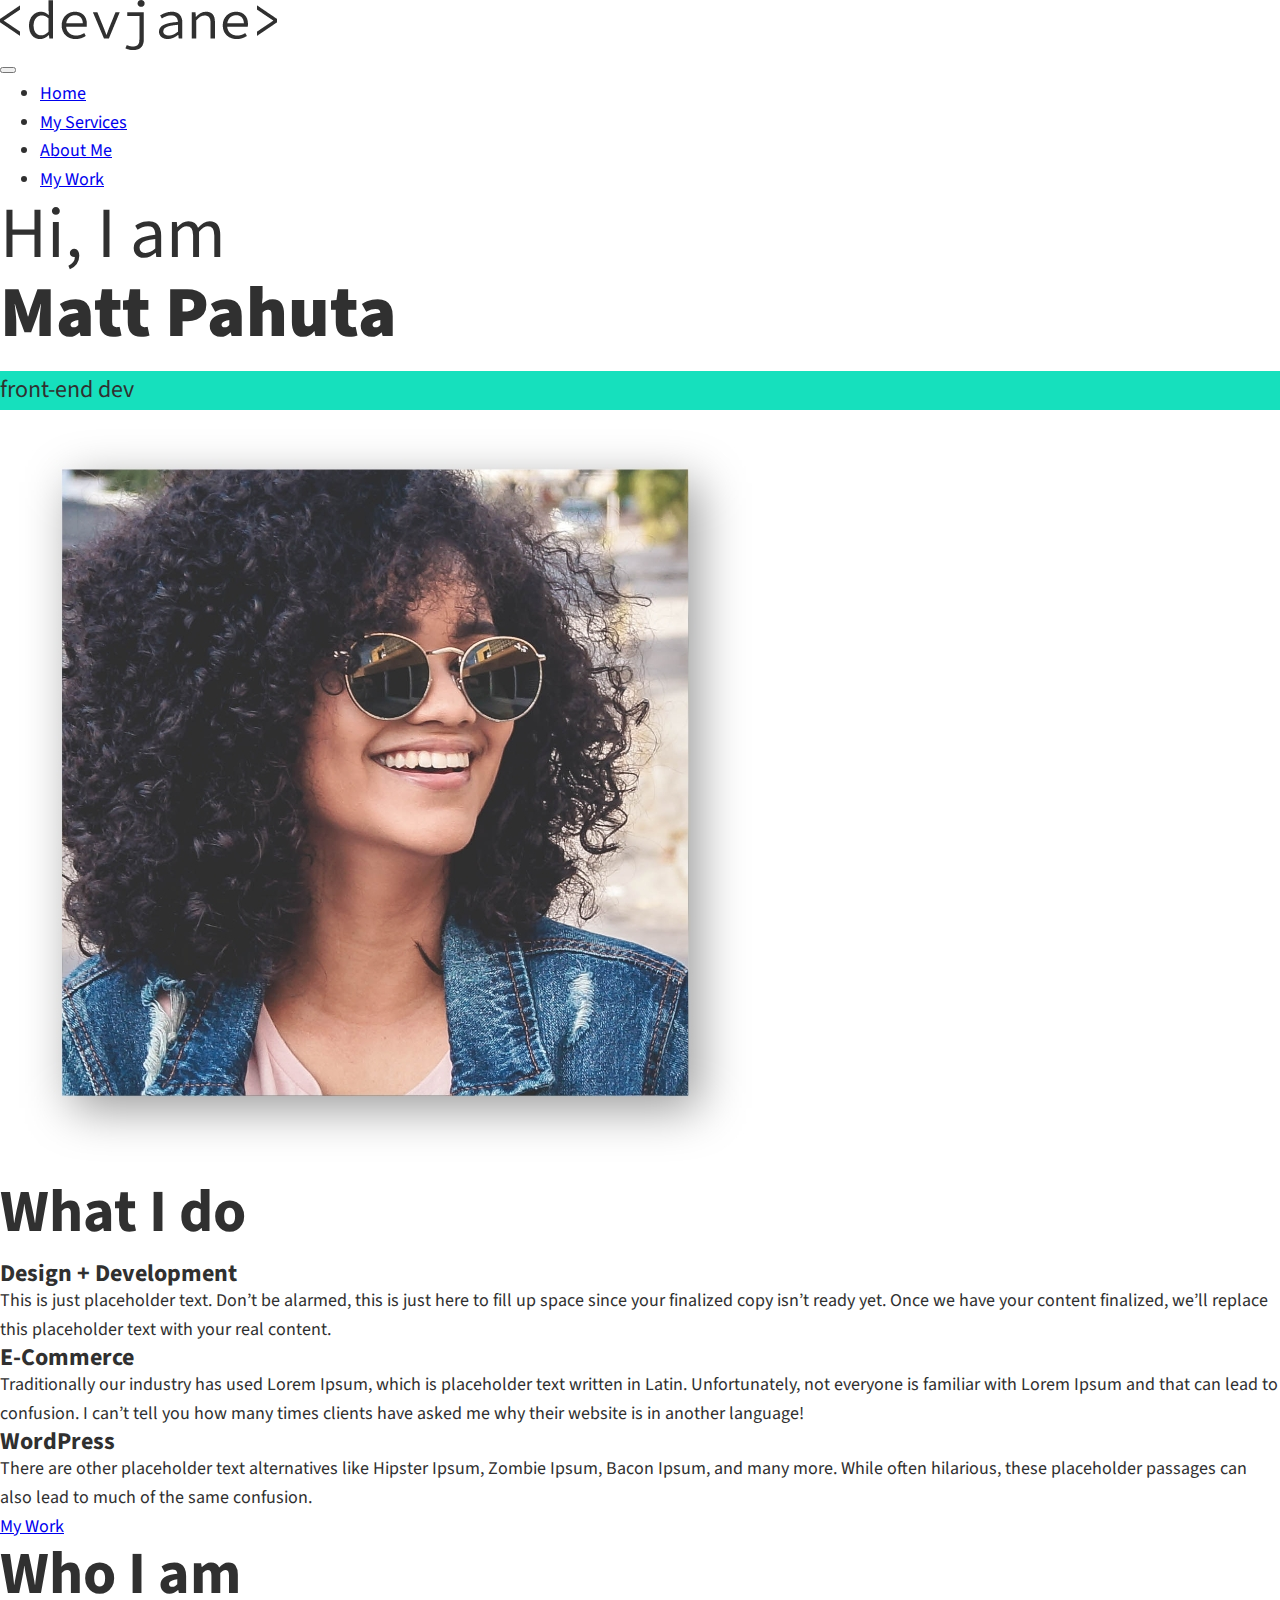
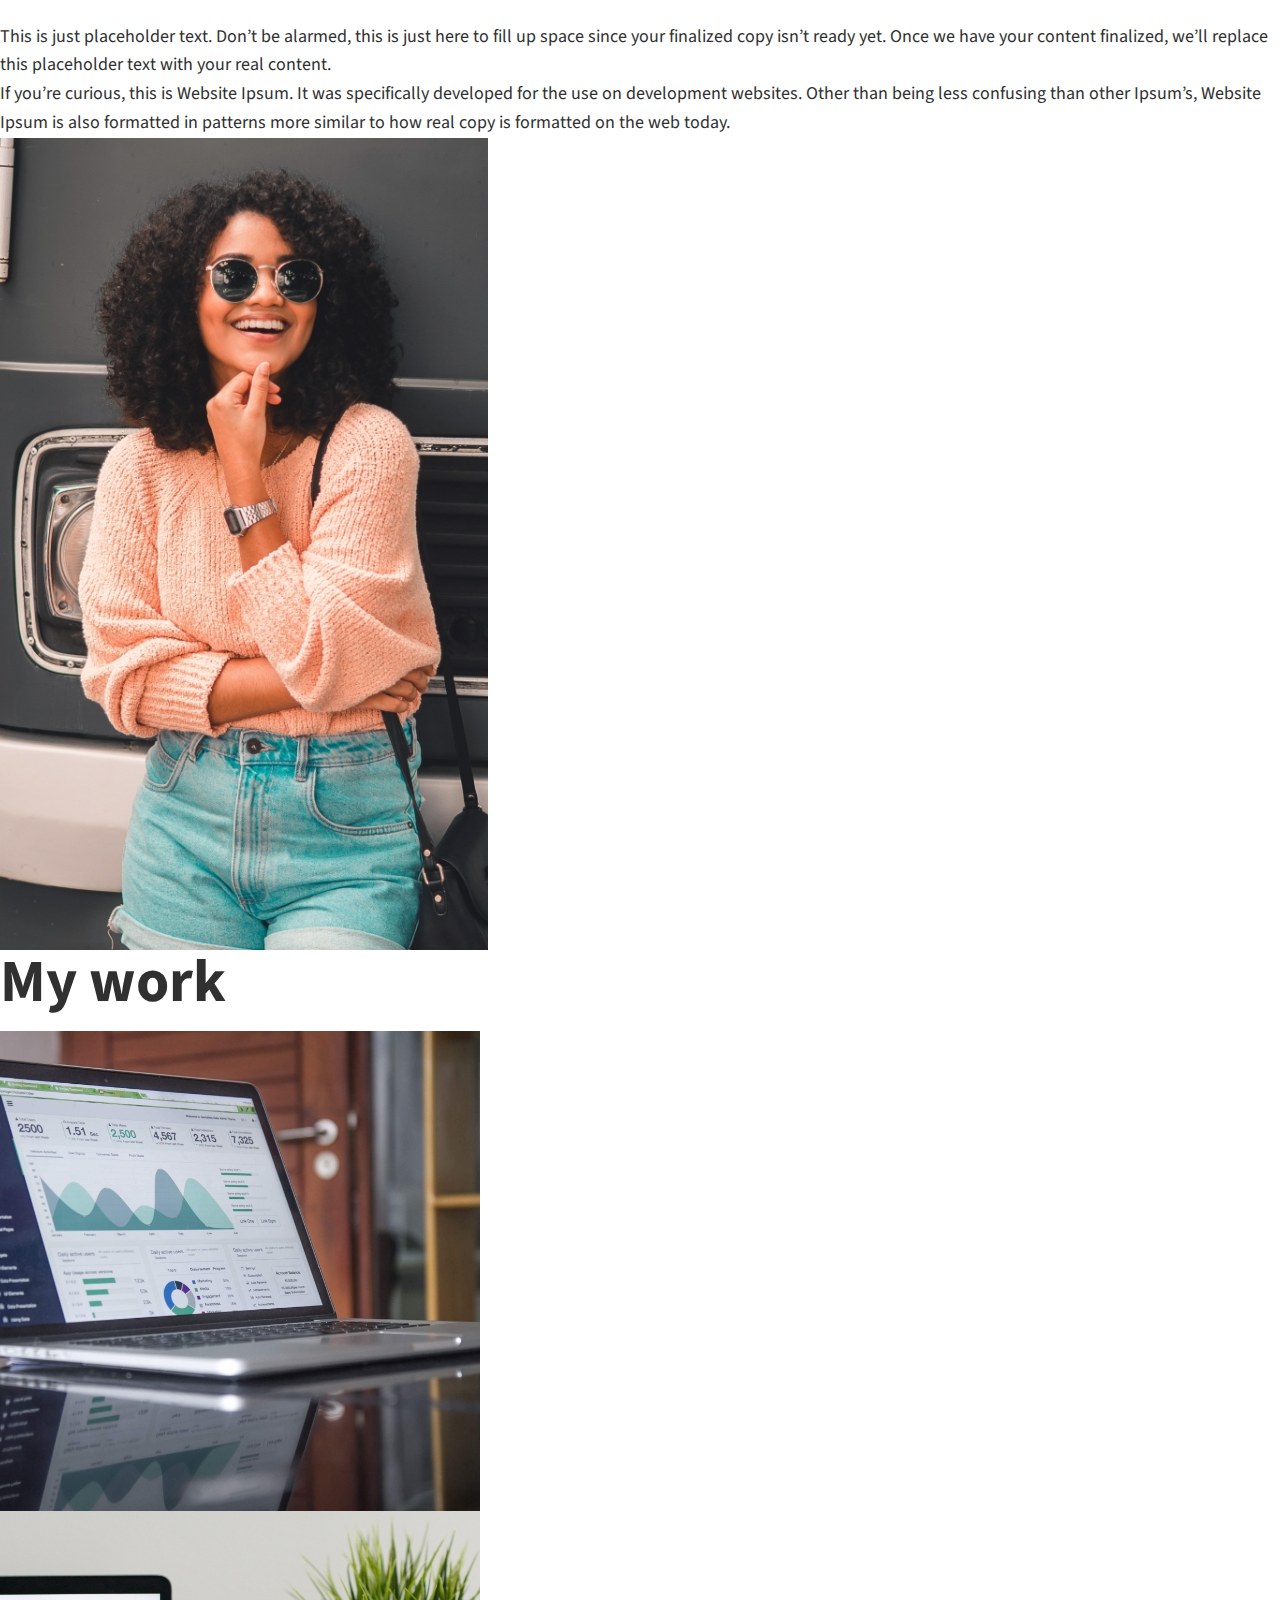
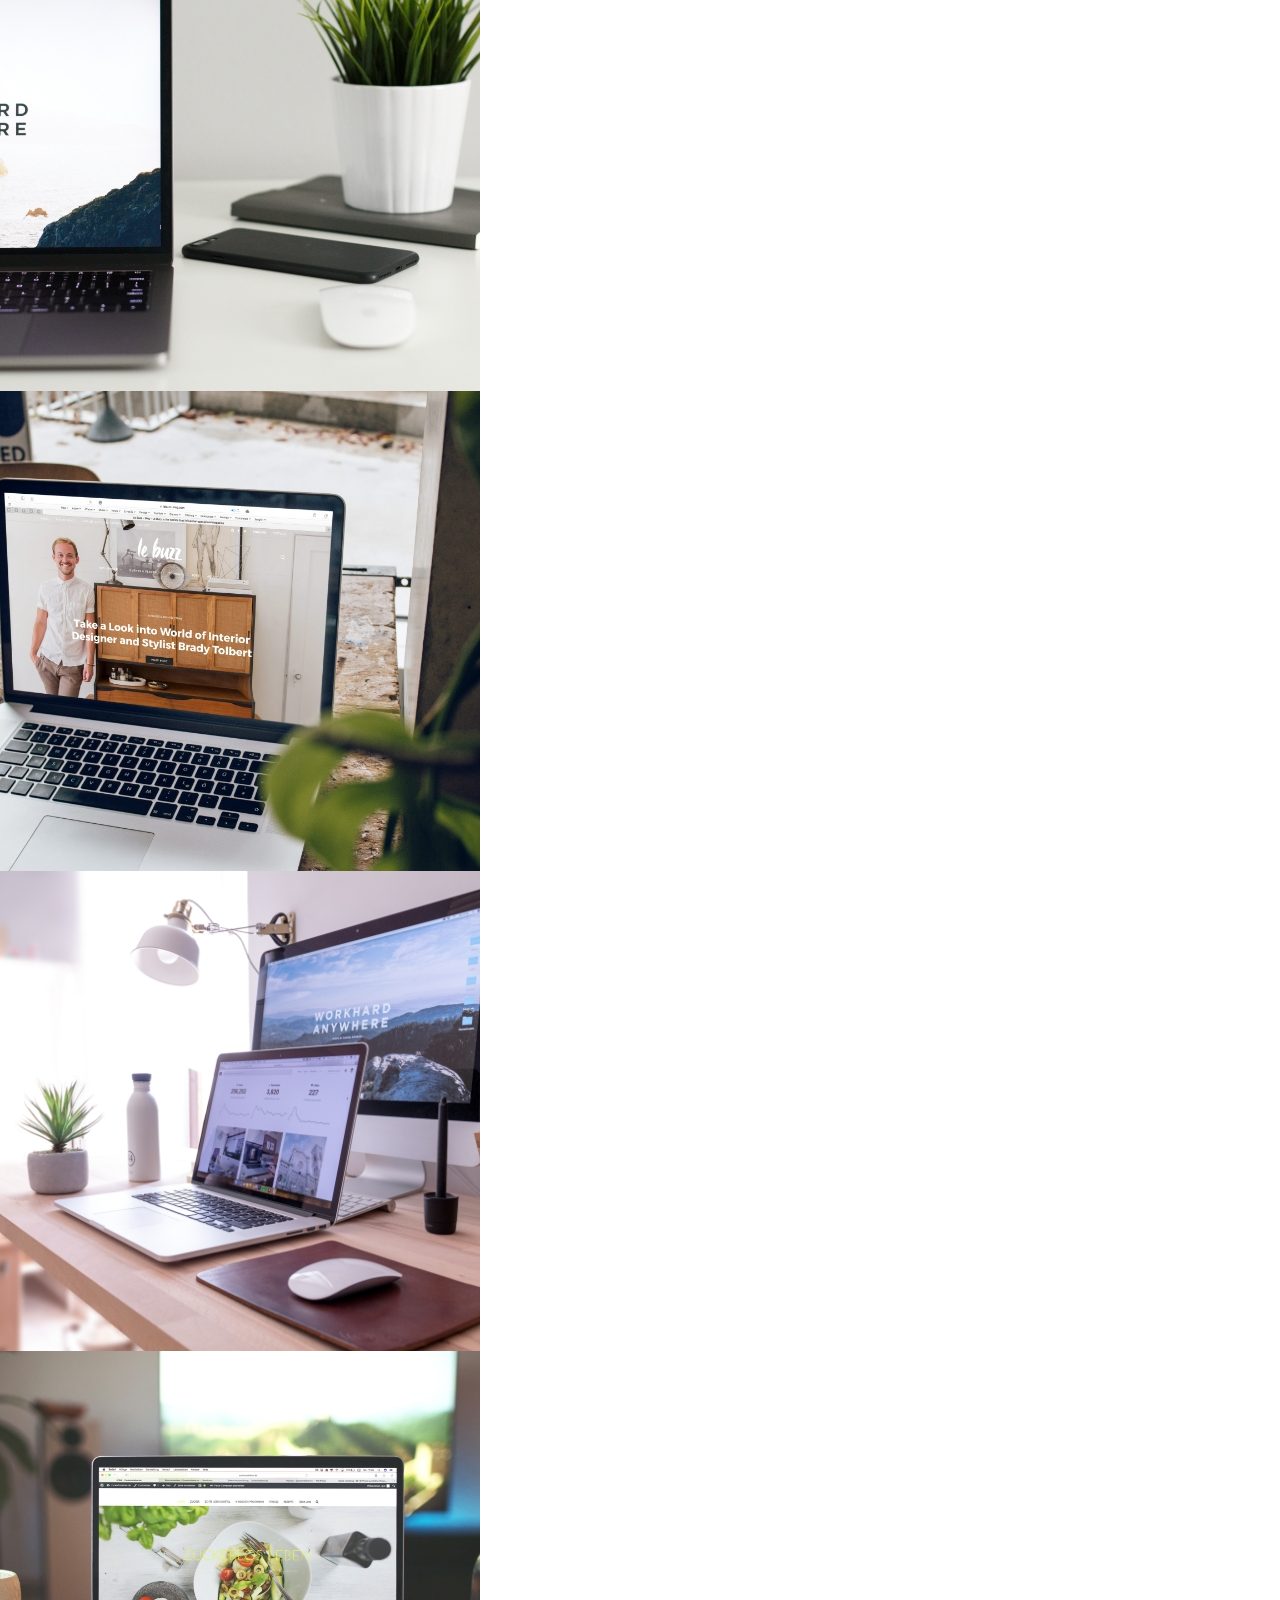
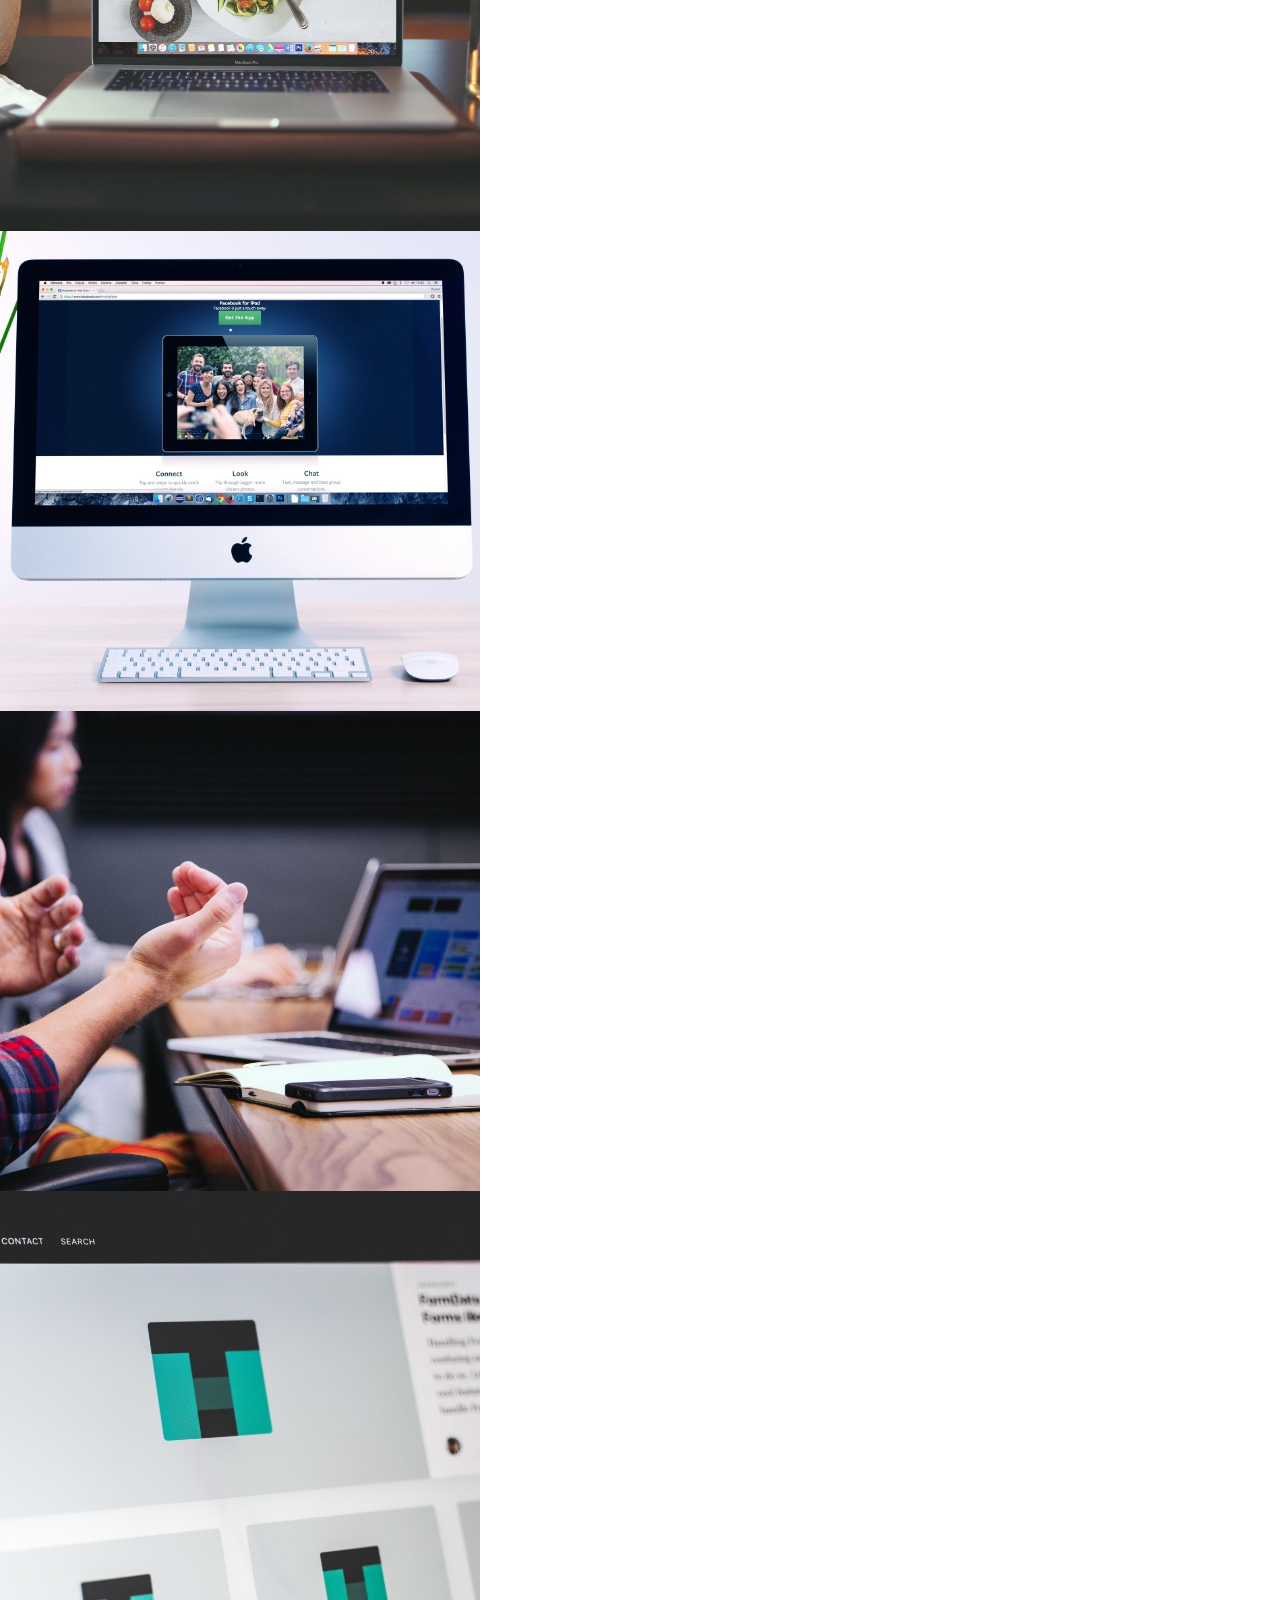
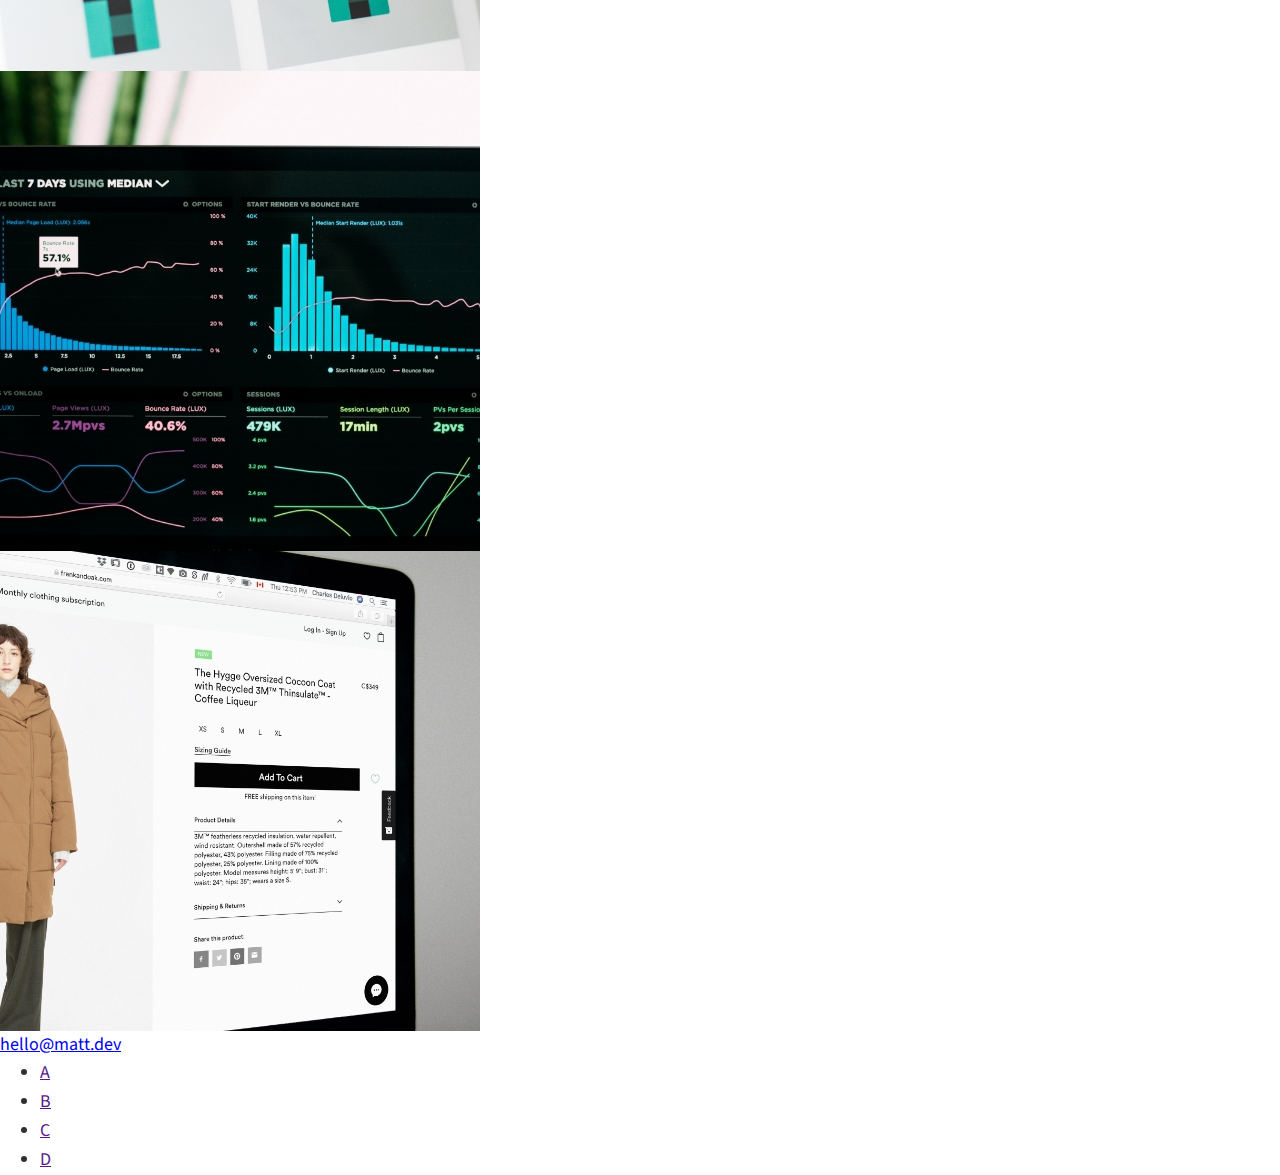
==== index.html @ 2aeb9b60 "Add initial custom props, general styles" ====
<!DOCTYPE html>
<html lang="en">
<head>
  <meta charset="UTF-8">
  <meta http-equiv="X-UA-Compatible" content="IE=edge">
  <meta name="viewport" content="width=device-width, initial-scale=1.0">
  <title>Document</title>
  <link rel="stylesheet" href="https://cdnjs.cloudflare.com/ajax/libs/font-awesome/6.0.0/css/all.min.css" integrity="sha512-9usAa10IRO0HhonpyAIVpjrylPvoDwiPUiKdWk5t3PyolY1cOd4DSE0Ga+ri4AuTroPR5aQvXU9xC6qOPnzFeg==" crossorigin="anonymous" referrerpolicy="no-referrer" />
  <link rel="preconnect" href="https://fonts.googleapis.com">
  <link rel="preconnect" href="https://fonts.gstatic.com" crossorigin>
  <link href="https://fonts.googleapis.com/css2?family=Source+Code+Pro:wght@400;900&family=Source+Sans+Pro:wght@400;900&display=swap" rel="stylesheet">
  <link rel="stylesheet" href="css/style.css">
</head>
<body>
  <header>
    <div class="logo">
      <img src="img/devjane.png" alt="">
    </div>
    <button class="nav-toggle" aria-label="toggle navigation">
      <span class="hamburger"></span>
    </button>
    <nav class="nav">
      <ul class="nav__list">
        <li class="nav__item">
          <a href="#home" class="nav__link">Home</a>
        </li>
        <li class="nav__item">
          <a href="#services" class="nav__link">My Services</a>
        </li>
        <li class="nav__item">
          <a href="#about" class="nav__link">About Me</a>
        </li>
        <li class="nav__item">
          <a href="#work" class="nav__link">My Work</a>
        </li>
      </ul>
    </nav>
  </header>
  
  <!-- Intro Section -->
  <section class="intro" id="home">
    <h1 class="section__title section__title--intro">Hi, I am <strong>Matt Pahuta</strong></h1>
    <p class="section__subtitle section__subtitle--intro">front-end dev</p>
    <img src="img/dev-jane-01.jpg" alt="a picture of Jane Smith smiling">
  </section>

  <!-- Service Section -->
  <section class="my-services" id="services">
    <h2 class="section__title section__title--services">What I do</h2>
    <div class="services">
      <div class="service">
        <h3>Design + Development</h3>
        <p>This is just placeholder text. Don’t be alarmed, this is just here to fill up space since your finalized copy isn’t ready yet. Once we have your content finalized, we’ll replace this placeholder text with your real content.</p>
      </div>
      <div class="service">
        <h3>E-Commerce</h3>
        <p>Traditionally our industry has used Lorem Ipsum, which is placeholder text written in Latin. Unfortunately, not everyone is familiar with Lorem Ipsum and that can lead to confusion. I can’t tell you how many times clients have asked me why their website is in another language!</p>
      </div>
      <div class="service">
        <h3>WordPress</h3>
        <p>There are other placeholder text alternatives like Hipster Ipsum, Zombie Ipsum, Bacon Ipsum, and many more. While often hilarious, these placeholder passages can also lead to much of the same confusion.</p>
      </div>
    </div>
    <a href="#work" class="btn">My Work</a>
  </section>

  <!-- About Me -->
  <section class="about-me" id="about">
    <h2 class="section__title section__title--about">Who I am</h2>
    <p class="section__subtitle section__subtitle--about"></p>
    <div class="about-me__body">
      <p>This is just placeholder text. Don’t be alarmed, this is just here to fill up space since your finalized copy isn’t ready yet. Once we have your content finalized, we’ll replace this placeholder text with your real content.</p>
      <p>If you’re curious, this is Website Ipsum. It was specifically developed for the use on development websites. Other than being less confusing than other Ipsum’s, Website Ipsum is also formatted in patterns more similar to how real copy is formatted on the web today.</p>
    </div>
    <img src="img/dev-jane-02.jpg" alt="Jane leaning against a bus">
  </section>

  <!-- My Work -->
  <section class="my-work" id="work">
    <h2 class="section__title">My work</h2>
    <p class="section__subtitle"></p>

    <div class="portfolio">
      <a href="#" class="portfolio__item">
        <img src="img/portfolio-01.jpg" alt="" class="portfolio__img">
      </a>
      <a href="#" class="portfolio__item">
        <img src="img/portfolio-02.jpg" alt="" class="portfolio__img">
      </a>
      <a href="#" class="portfolio__item">
        <img src="img/portfolio-03.jpg" alt="" class="portfolio__img">
      </a>
      <a href="#" class="portfolio__item">
        <img src="img/portfolio-04.jpg" alt="" class="portfolio__img">
      </a>
      <a href="#" class="portfolio__item">
        <img src="img/portfolio-05.jpg" alt="" class="portfolio__img">
      </a>
      <a href="#" class="portfolio__item">
        <img src="img/portfolio-06.jpg" alt="" class="portfolio__img">
      </a>
      <a href="#" class="portfolio__item">
        <img src="img/portfolio-07.jpg" alt="" class="portfolio__img">
      </a>
      <a href="#" class="portfolio__item">
        <img src="img/portfolio-08.jpg" alt="" class="portfolio__img">
      </a>
      <a href="#" class="portfolio__item">
        <img src="img/portfolio-09.jpg" alt="" class="portfolio__img">
      </a>
      <a href="#" class="portfolio__item">
        <img src="img/portfolio-10.jpg" alt="" class="portfolio__img">
      </a>
    </div>
  </section>

  <!-- Footer -->
  <footer>
    <a href="mailto:hello@matt.dev" class="footer-link">hello@matt.dev</a>
    <ul class="social-list">
      <li class="social-list__item">
        <a href="" class="social-list__link">A</a>
      </li>
      <li class="social-list__item">
        <a href="" class="social-list__link">B</a>
      </li>
      <li class="social-list__item">
        <a href="" class="social-list__link">C</a>
      </li>
      <li class="social-list__item">
        <a href="" class="social-list__link">D</a>
      </li>
    </ul>
  </footer>

</body>
</html>
---- css/style.css ----
/* Reset */
*, *::before, *::after {
  box-sizing: border-box;
}
* {
  margin: 0;
}
html, body {
  height: 100%;
}
body {
  line-height: 1.5;
  -webkit-font-smoothing: antialiased;
}
img, picture, video, canvas, svg {
  display: block;
  max-width: 100%;
}
input, button, textarea, select {
  font: inherit;
}
p, h1, h2, h3, h4, h5, h6 {
  overflow-wrap: break-word;
}
#root, #__next {
  isolation: isolate;
}

/* Custom Properties */
/* 
font-family: 'Source Code Pro', monospace;
font-family: 'Source Sans Pro', sans-serif;
*/
:root {
  --ff-primary: 'Source Sans Pro', sans-serif;
  --ff-secondary: 'Source Sans Pro', monospace;
  --fw-reg: 400;
  --fw-bold: 900;
  --clr-light: #fff;
  --clr-dark: #303030;
  --clr-accent: #16e0bd;

  --fs-h1: 3rem;
  --fs-h2: 2.25rem;
  --fs-h3: 1.25rem;
  --fs-body: 1rem;

}

@media (min-width: 800px) {
  :root {
    --fs-h1: 4.5rem;
    --fs-h2: 3.75rem;
    --fs-h3: 1.5rem;
    --fs-body: 1.125rem;
  }
}

/* General Styles */
body {
  background: var(--clr-light);
  color: var(--clr-dark);
  margin: 0;
  font-family: var(--ff-primary);
  font-size: var(--fs-body);
  line-height: 1.6;
}

/* Typography */
h1,
h2,
h3 {
  line-height: 1.1;
  margin: 0;
}

h1 { font-size: var(--fs-h1) }
h2 { font-size: var(--fs-h2) }
h3 { font-size: var(--fs-h3) }

strong { font-weight: var(--fw-bold) }

.section__title {
  margin-bottom: .25em;
}

.section__title--intro {
  font-weight: var(--fw-reg);
}

.section__title--intro strong {
  display: block;
}

.section__subtitle {
  margin: 0;
  font-size: var(--fs-h3);
}

.section__subtitle--intro,
.section__subtitle--about {
  background: var(--clr-accent);
  font-family: var(--ff-secondary);
}
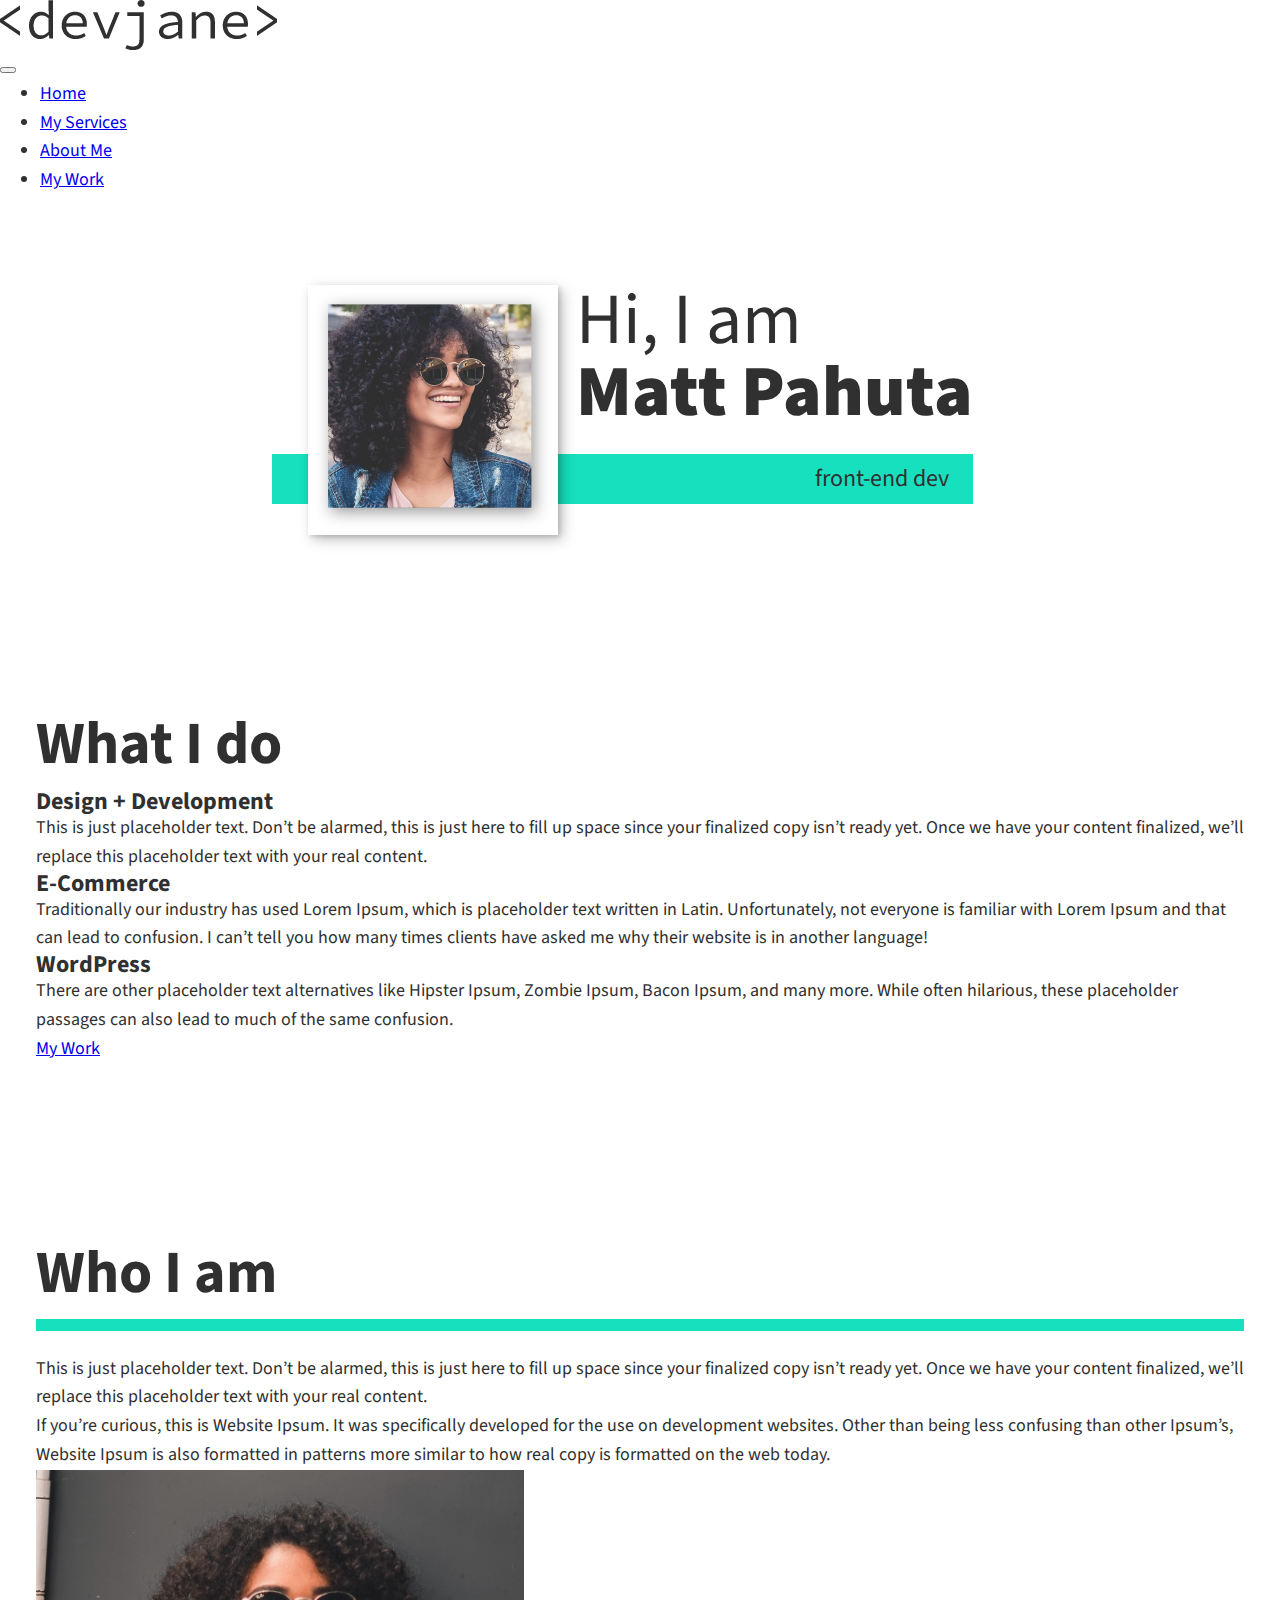
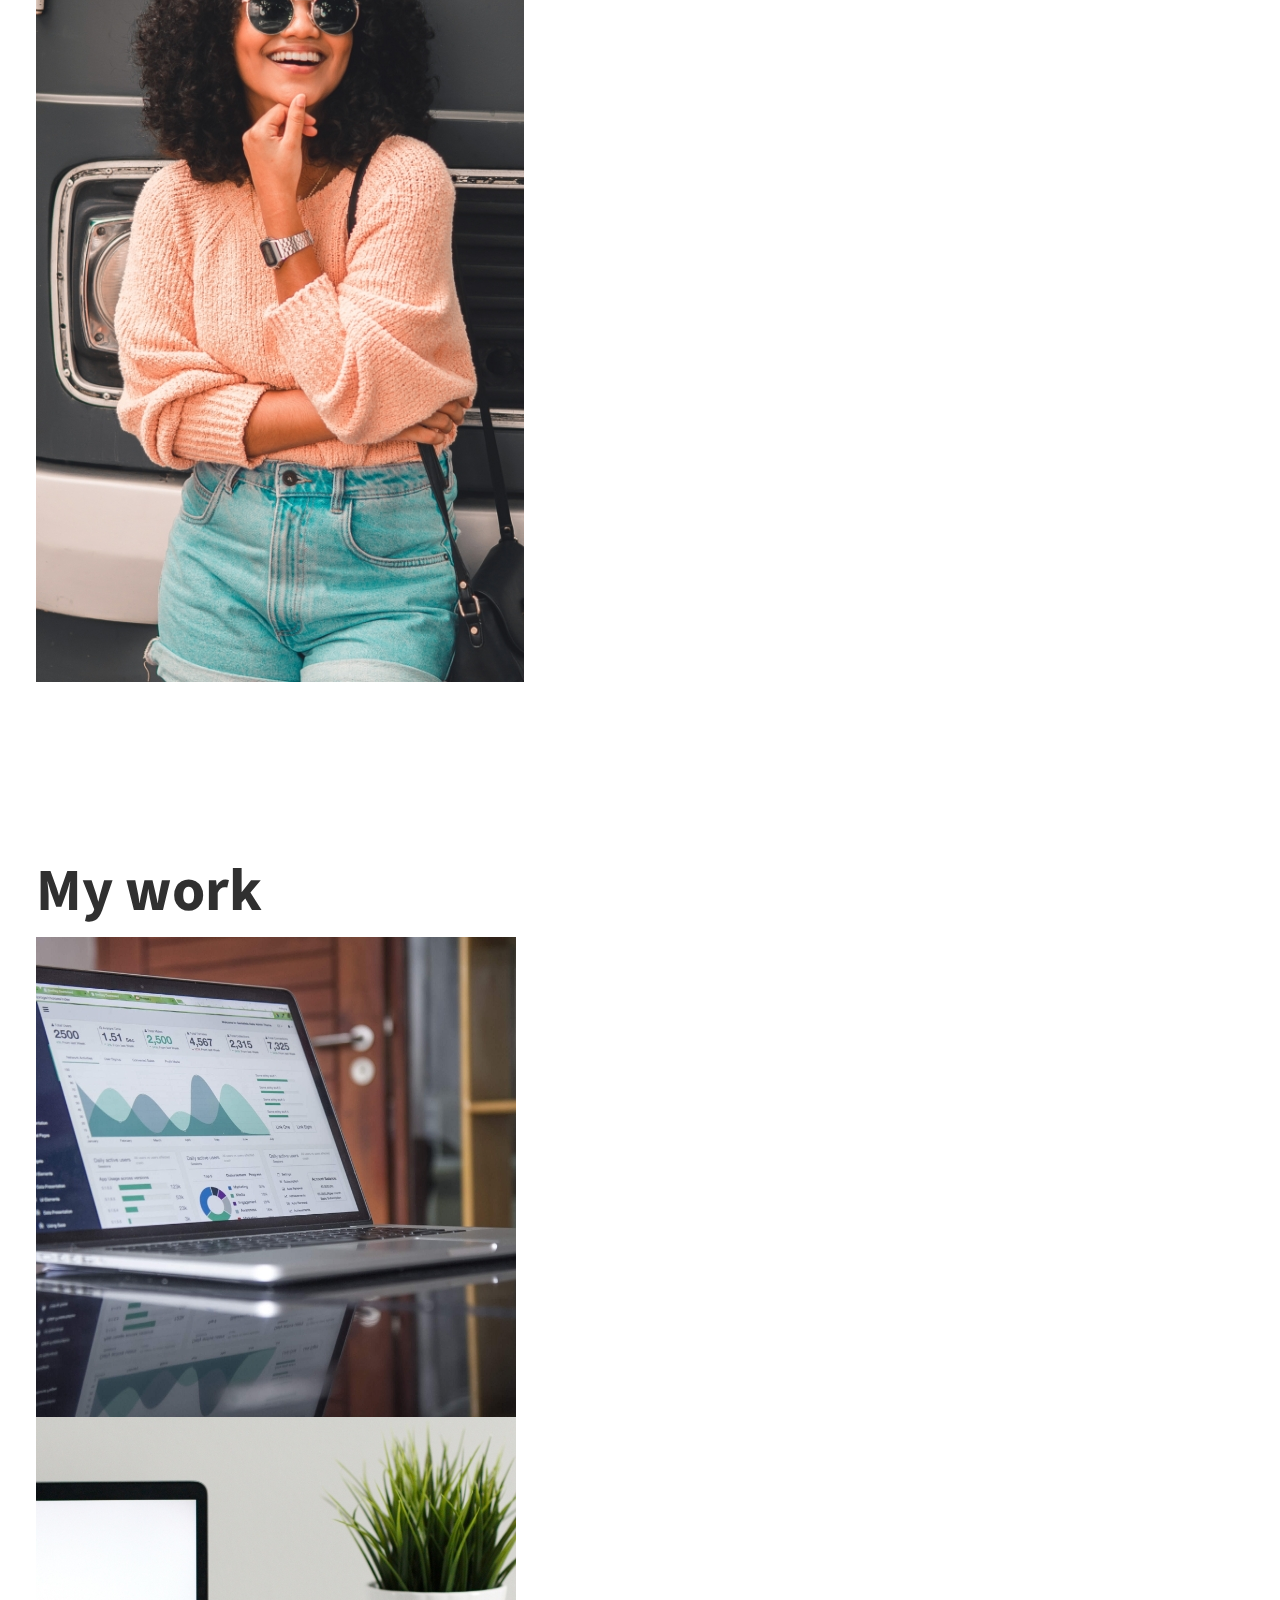
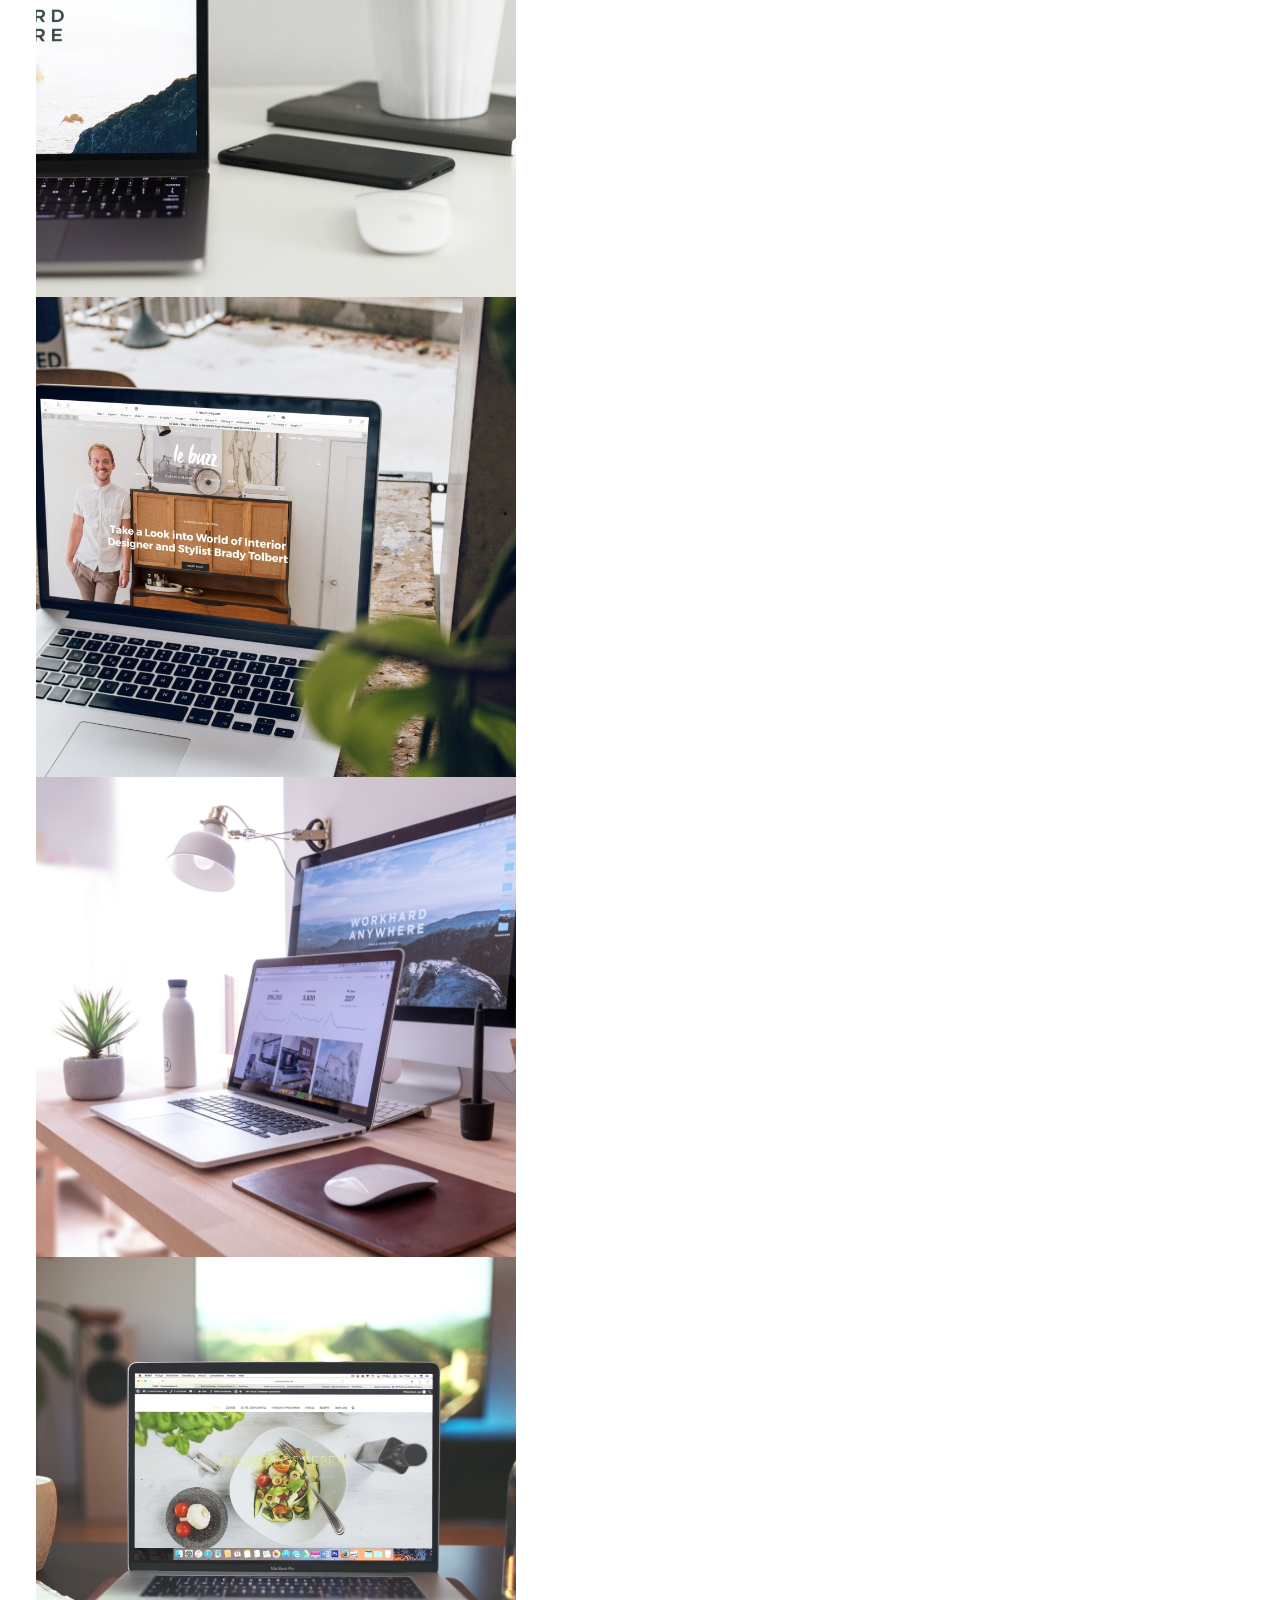
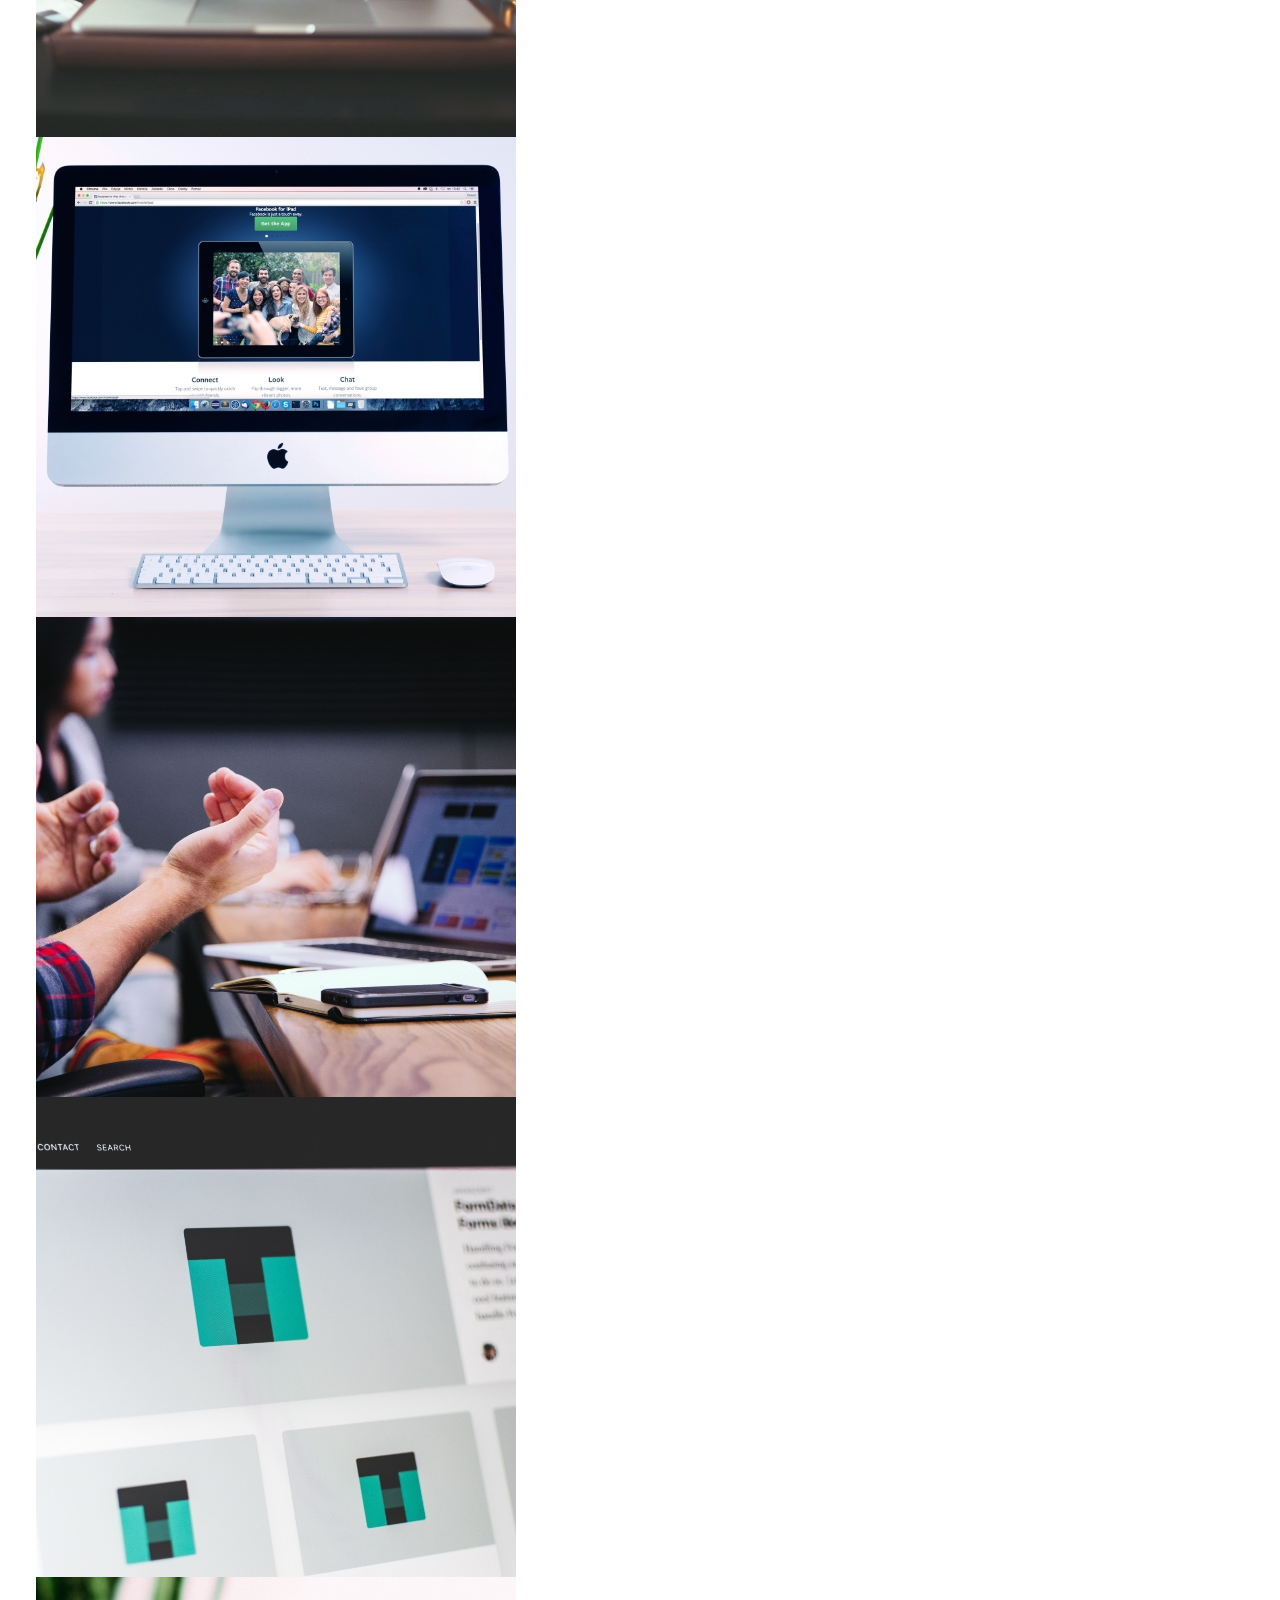
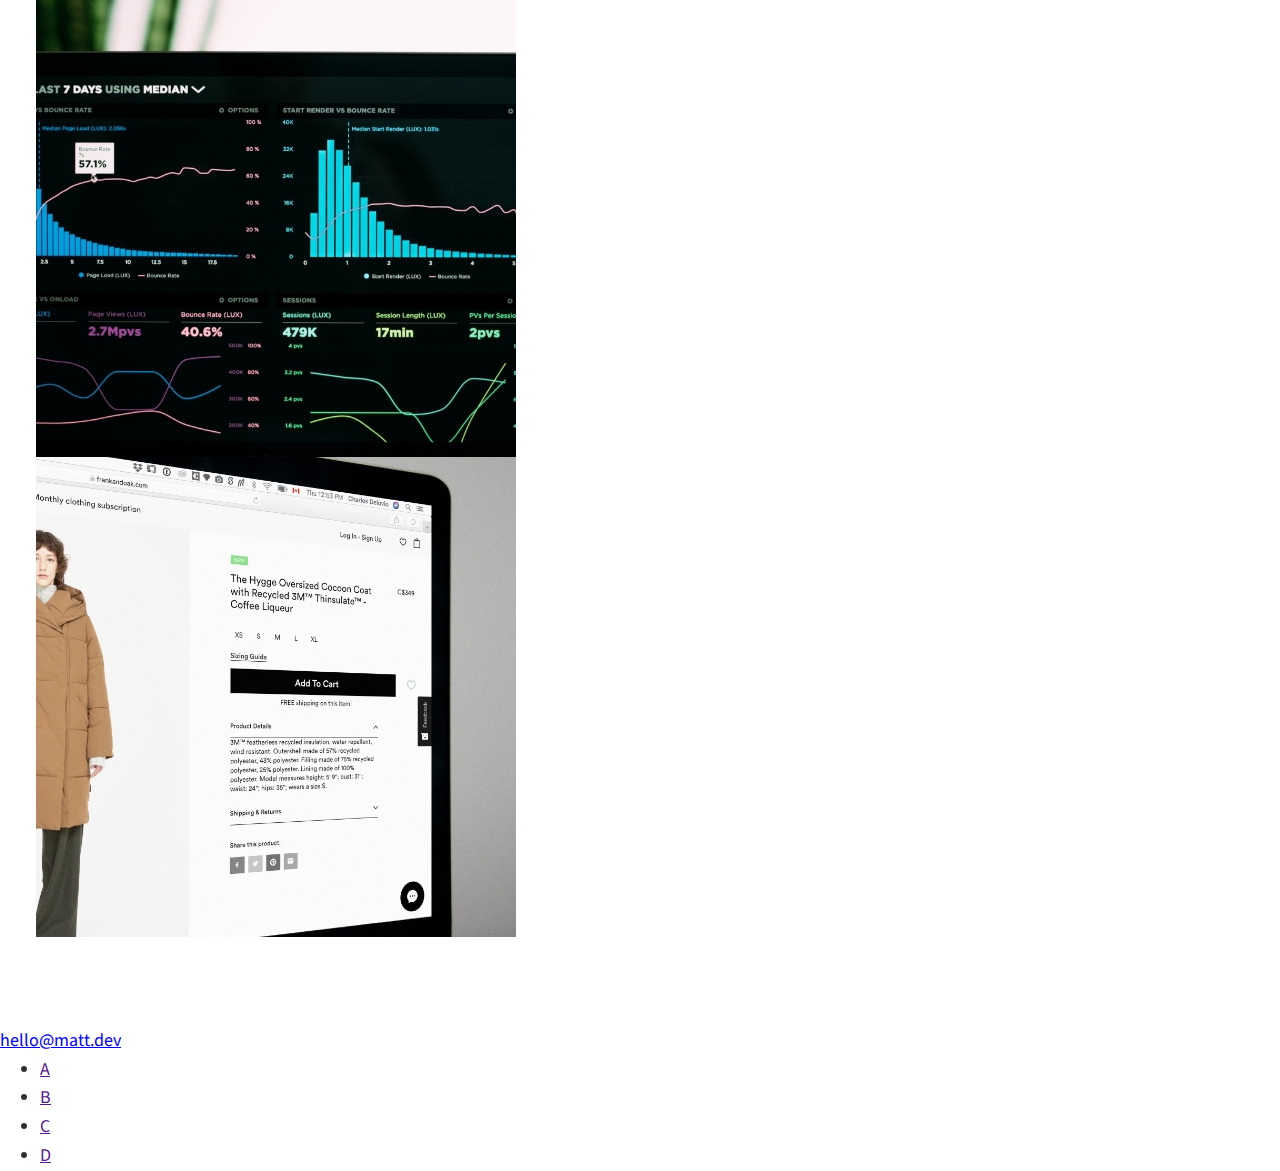
==== commit 2920f5fa: "Add intro section styles" ====
--- a/index.html
+++ b/index.html
@@ -41,7 +41,7 @@
   <section class="intro" id="home">
     <h1 class="section__title section__title--intro">Hi, I am <strong>Matt Pahuta</strong></h1>
     <p class="section__subtitle section__subtitle--intro">front-end dev</p>
-    <img src="img/dev-jane-01.jpg" alt="a picture of Jane Smith smiling">
+    <img class="intro__img" src="img/dev-jane-01.jpg" alt="a picture of Jane Smith smiling">
   </section>
 
   <!-- Service Section -->
--- a/css/style.css
+++ b/css/style.css
@@ -45,6 +45,9 @@
   --fs-h3: 1.25rem;
   --fs-body: 1rem;
 
+  --bs: 0.25em 0.25em 0.75em rgba(0,0,0,.25), 
+        0.125em 0.125em 0.25em rgba(0,0,0,.15);
+
 }
 
 @media (min-width: 800px) {
@@ -66,11 +69,15 @@
   line-height: 1.6;
 }
 
+section {
+  padding: 5em 2em;
+}
+
 /* Typography */
 h1,
 h2,
 h3 {
-  line-height: 1.1;
+  line-height: 1;
   margin: 0;
 }
 
@@ -101,6 +108,48 @@
 .section__subtitle--about {
   background: var(--clr-accent);
   font-family: var(--ff-secondary);
+  margin-bottom: 1em;
+  padding: .25em 1em;
 }
 
+/* Intro Section */
 
+.intro {
+  position: relative;
+}
+
+.intro__img {
+  box-shadow: var(--bs);
+}
+
+@media (min-width: 600px) {
+  .intro {
+    margin: 0 auto;
+    display: grid;
+    width: min-content;
+    grid-template-areas: 
+      "img title"
+      "img subtitle"
+    ;
+    grid-template-columns: min-content max-content;
+    column-gap: 1em;
+  }
+
+  .intro__img {
+    grid-area: img;
+    min-width: 250px;
+    position: relative;
+    z-index: 2;
+  }
+
+  .section__subtitle--intro {
+    align-self: start;
+    grid-column: -1 / 1;
+    grid-row: 2;
+    text-align: right;
+    position: relative;
+    left: -1.5em;
+    width: calc(100% + 1.5em);
+  }
+}
+
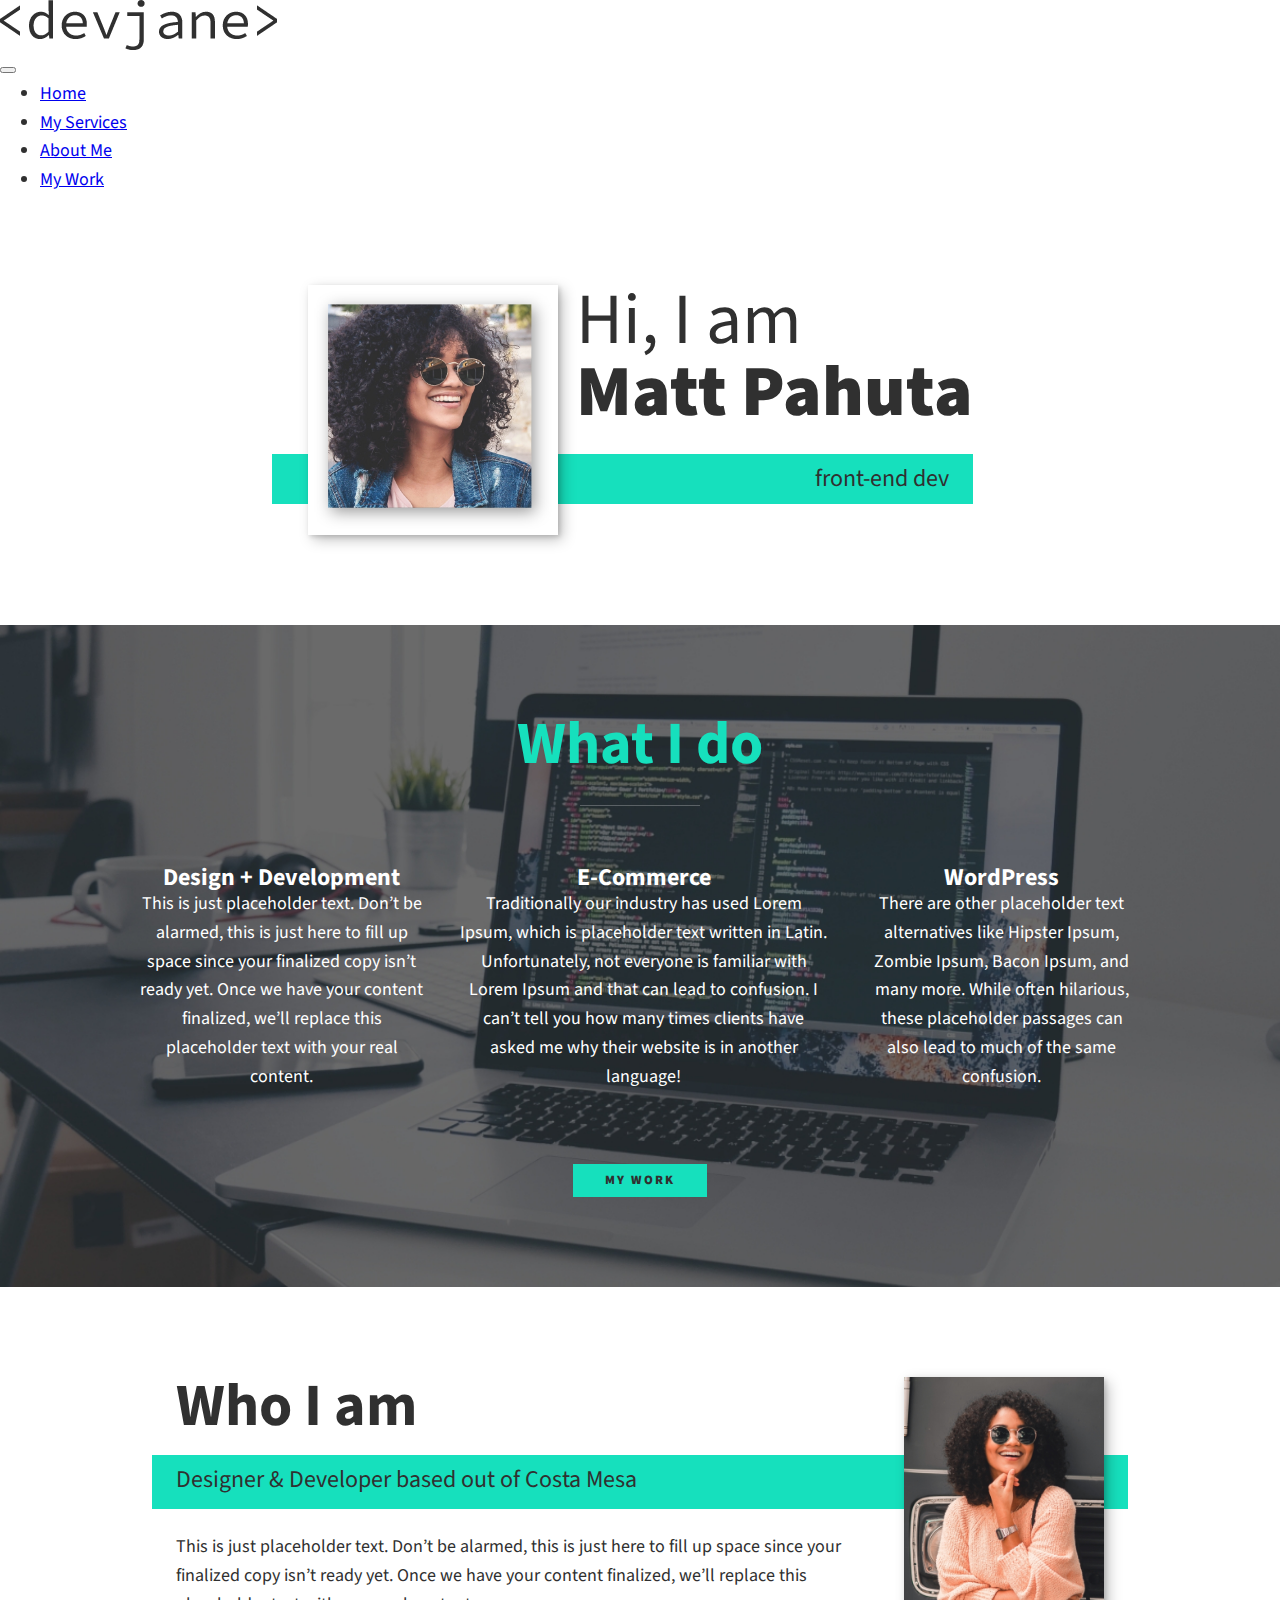
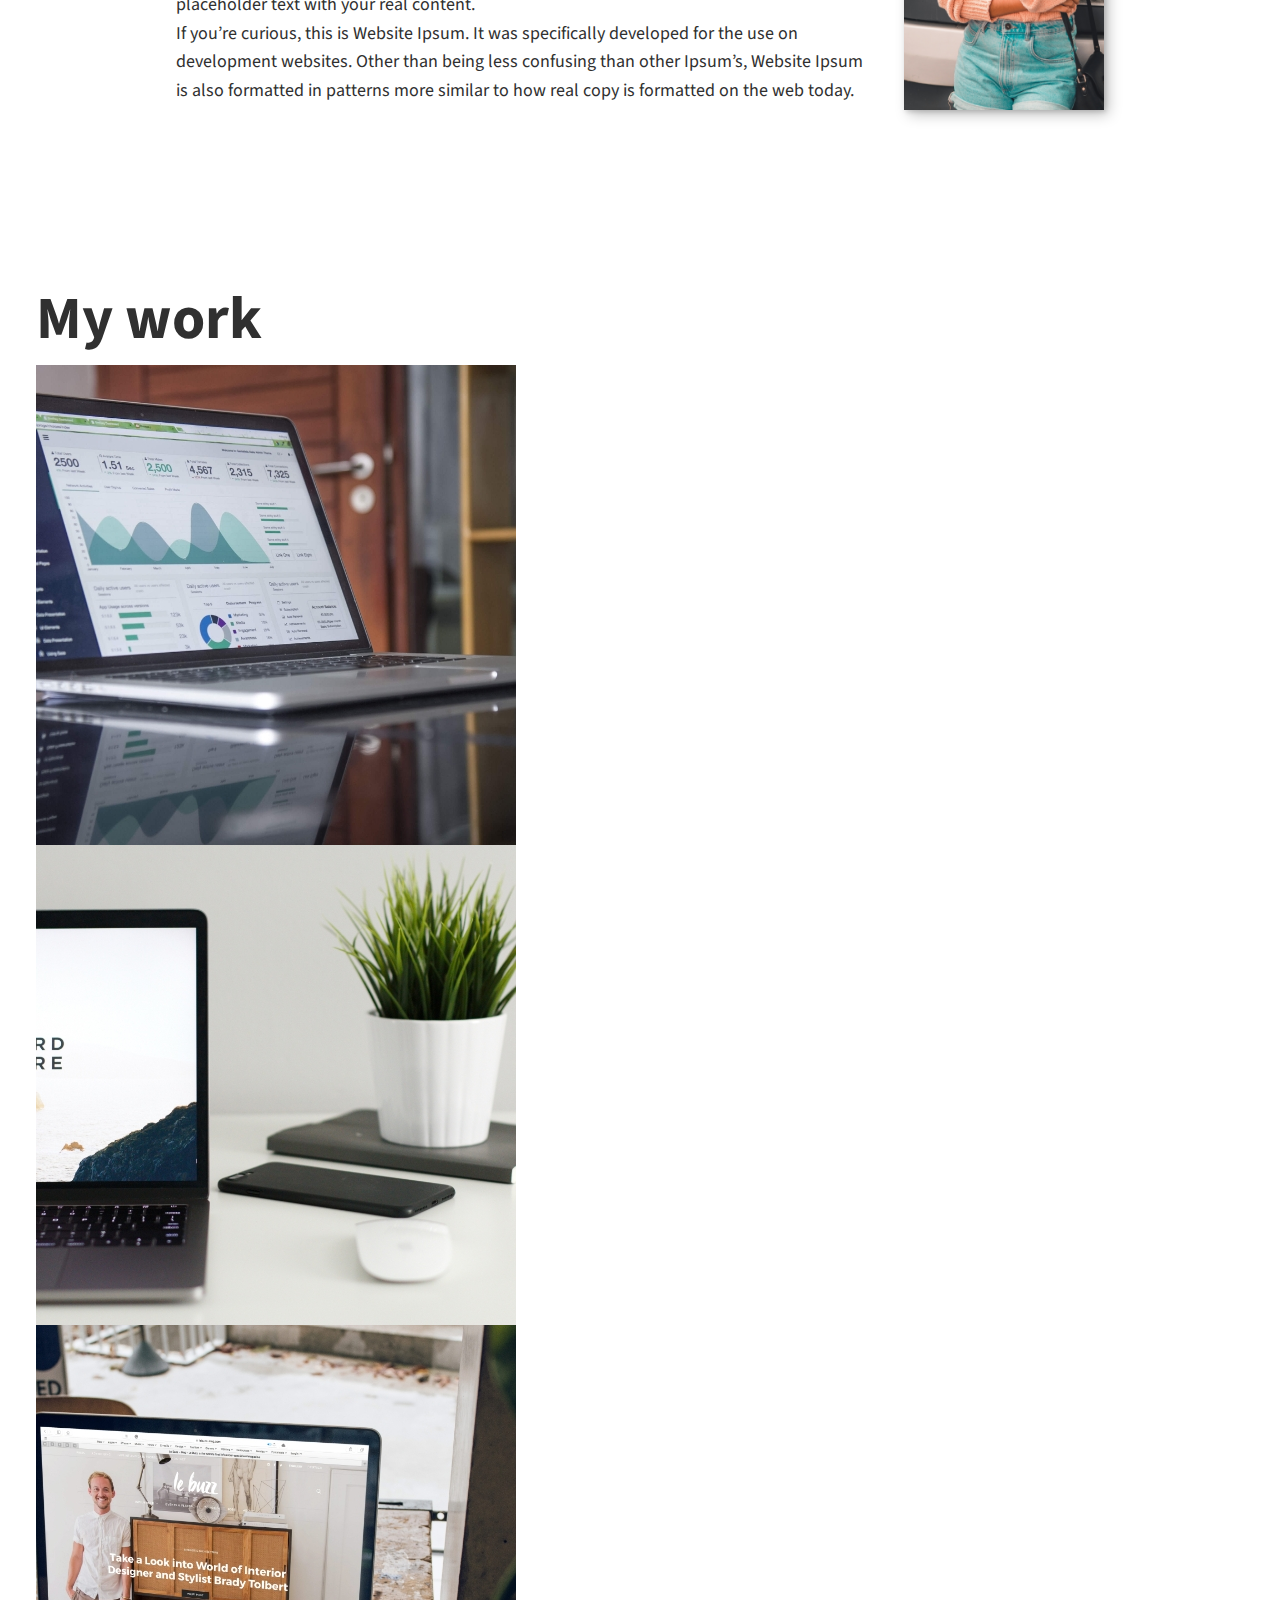
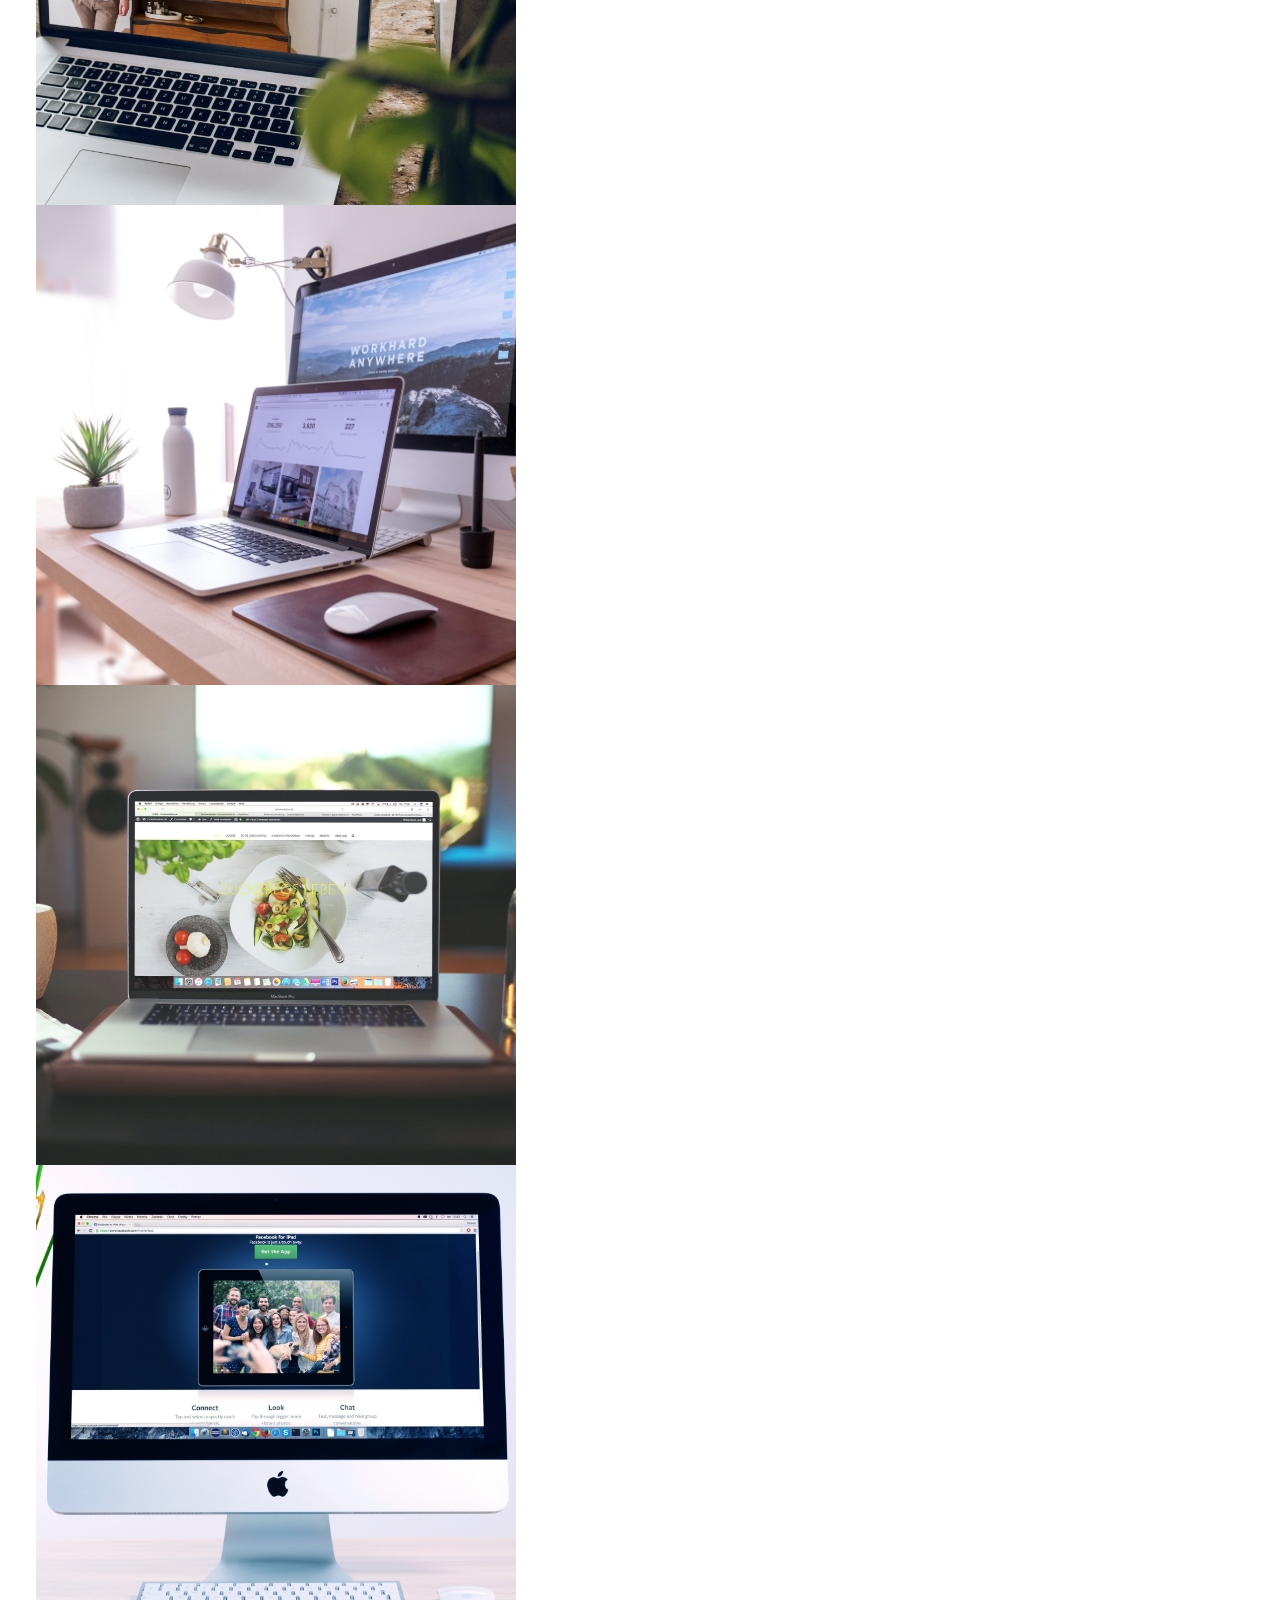
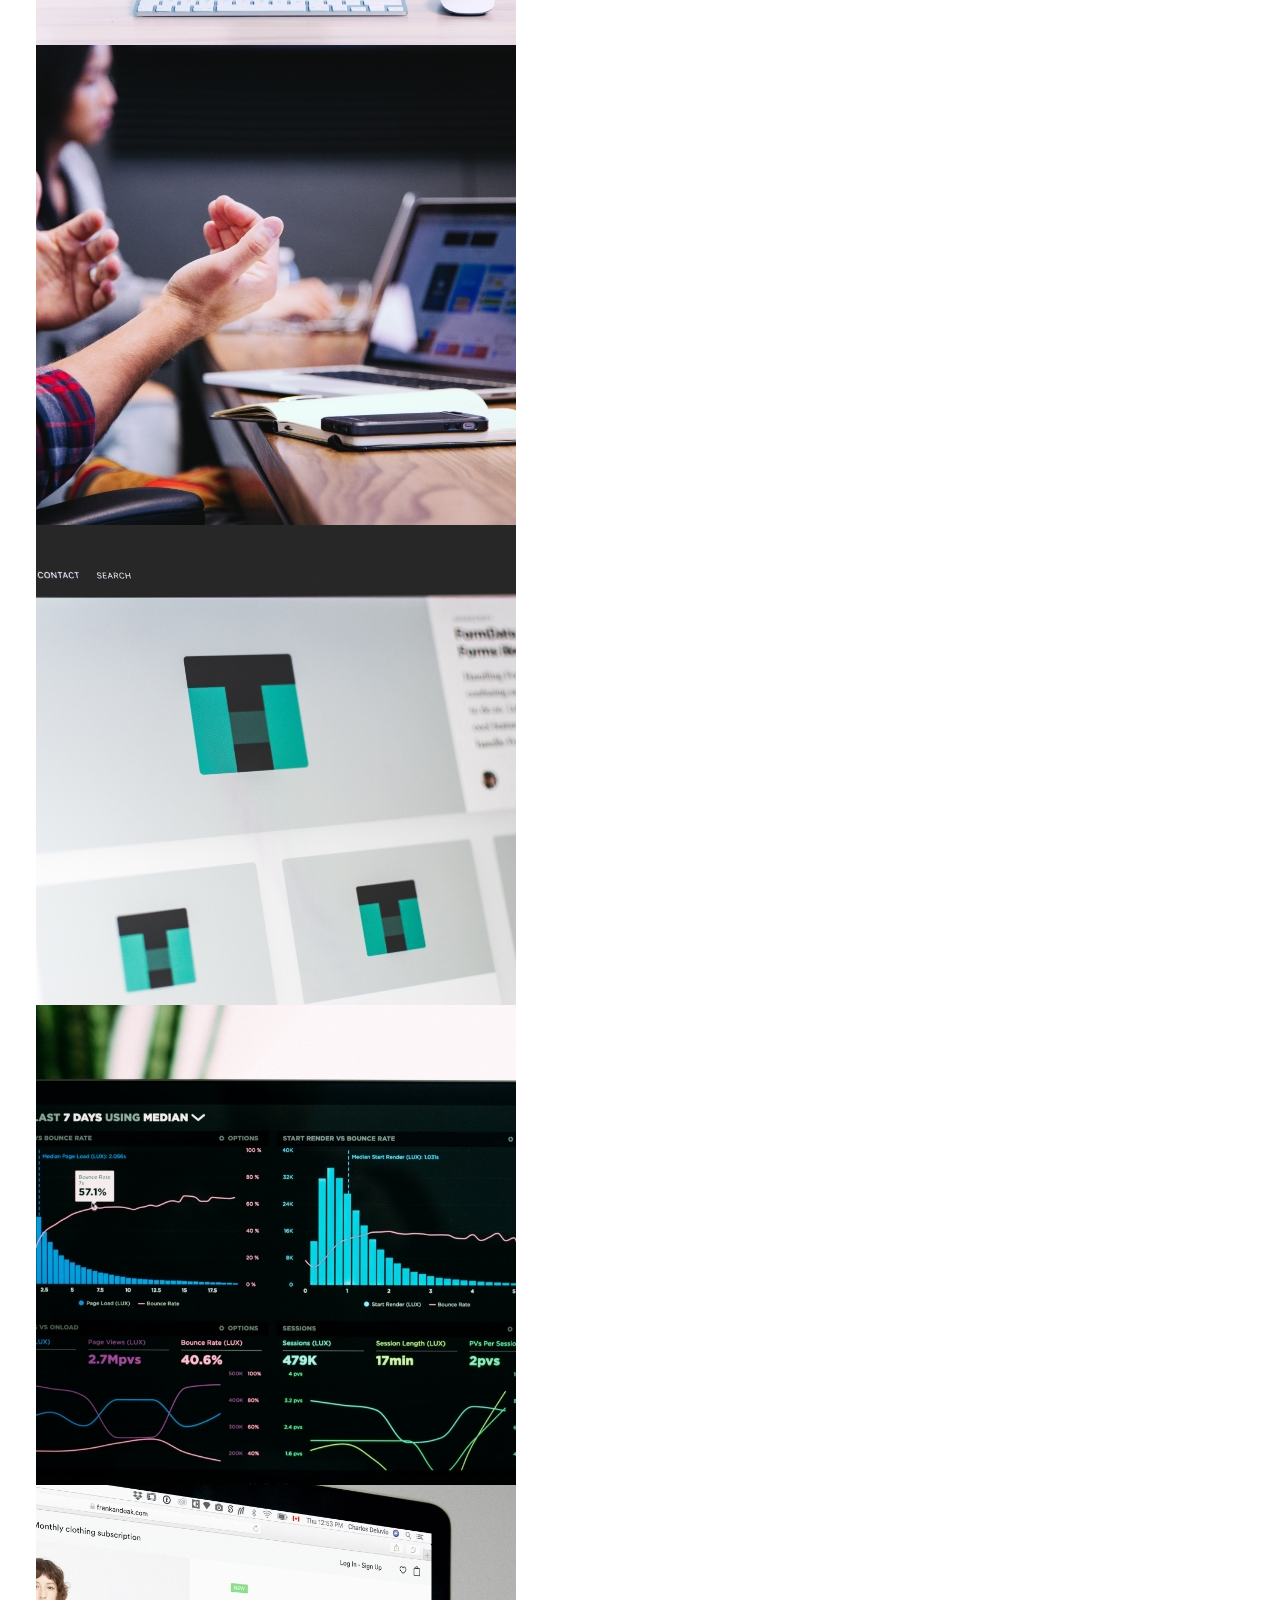
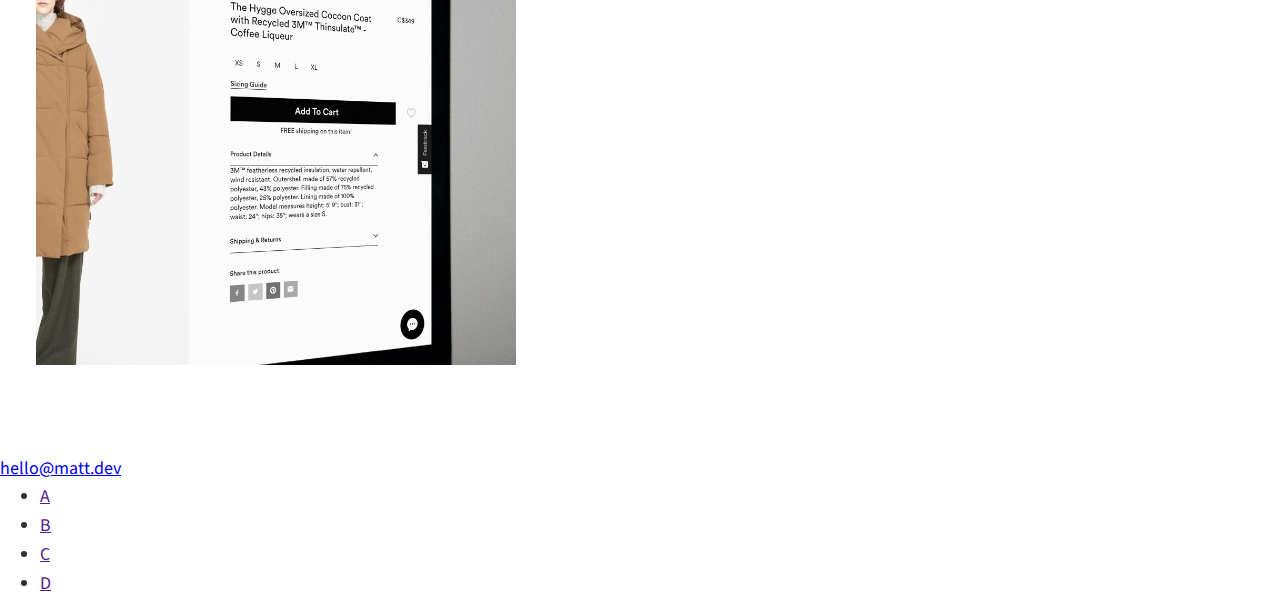
==== commit 2ed94063: "Add initial about me section styles" ====
--- a/index.html
+++ b/index.html
@@ -67,12 +67,12 @@
   <!-- About Me -->
   <section class="about-me" id="about">
     <h2 class="section__title section__title--about">Who I am</h2>
-    <p class="section__subtitle section__subtitle--about"></p>
+    <p class="section__subtitle section__subtitle--about">Designer & Developer based out of Costa Mesa</p>
     <div class="about-me__body">
       <p>This is just placeholder text. Don’t be alarmed, this is just here to fill up space since your finalized copy isn’t ready yet. Once we have your content finalized, we’ll replace this placeholder text with your real content.</p>
       <p>If you’re curious, this is Website Ipsum. It was specifically developed for the use on development websites. Other than being less confusing than other Ipsum’s, Website Ipsum is also formatted in patterns more similar to how real copy is formatted on the web today.</p>
     </div>
-    <img src="img/dev-jane-02.jpg" alt="Jane leaning against a bus">
+    <img class="about-me__img" src="img/dev-jane-02.jpg" alt="Jane leaning against a bus">
   </section>
 
   <!-- My Work -->
--- a/css/style.css
+++ b/css/style.css
@@ -87,6 +87,30 @@
 
 strong { font-weight: var(--fw-bold) }
 
+/* consider this element - may be better modern solution */
+:focus {
+  outline: 3px solid var(--clr-accent);
+  outline-offset: 3px;
+}
+
+.btn {
+  display: inline-block;
+  padding: .5em 2.5em;
+  background: var(--clr-accent);
+  color: var(--clr-dark);
+  text-decoration: none;
+  cursor: pointer;
+  font-size: .8rem;
+  text-transform: uppercase;
+  letter-spacing: 2px;
+  font-weight: var(--fw-bold);
+  transition: transform 200ms ease-in-out;
+}
+
+.btn:hover {
+  transform: scale(1.1);
+}
+
 .section__title {
   margin-bottom: .25em;
 }
@@ -120,6 +144,10 @@
 
 .intro__img {
   box-shadow: var(--bs);
+}
+
+.section__subtitle--intro {
+  display: inline-block;
 }
 
 @media (min-width: 600px) {
@@ -153,3 +181,94 @@
   }
 }
 
+/* Services section */
+
+.my-services {
+  background-color: var(--clr-dark);
+  background-image: url(../img/services-bg.jpg);
+  background-size: cover;
+  /* background-blend-mode: multiply; */
+  color: var(--clr-light);
+  text-align: center;
+}
+
+.section__title--services {
+  color: var(--clr-accent);
+  position: relative;
+}
+
+.section__title--services::after {
+  content: '';
+  display: block;
+  width: 2em;
+  height: 1px;
+  margin: 0.5em auto 1em;
+  background: var(--clr-light);
+  opacity: 0.25;
+}
+
+.services {
+  margin-bottom: 4em;
+}
+
+.service {
+  max-width: 500px;
+  margin: 0 auto;
+}
+
+@media (min-width: 800px) {
+  .services {
+    display: flex;
+    max-width: 1000px;
+    margin-inline: auto;
+  }
+
+  /* use gap instead of this? - gap is now available in flexbox */
+  .service + .service {
+    margin-left: 2em;
+  }
+}
+
+/* About me section */
+
+.about-me {
+  max-width: 1000px;
+  margin: 0 auto;
+}
+
+.about-me__img {
+  box-shadow: var(--bs);
+}
+
+@media (min-width: 600px) {
+  .about-me {
+    display: grid;
+    grid-template-columns: 1fr 200px;
+    grid-template-areas: 
+      "title img"
+      "subtitle img"
+      "text img"
+    ;
+    column-gap: 2em;
+  }
+
+  .section__title--about {
+    grid-area: title;
+  }
+
+  .section__subtitle--about {
+    grid-column: 1 / -1;
+    grid-row: 2;
+    position: relative;
+    left: -1em;
+    width: calc(100% + 2em);
+    padding-left: 1em;
+    padding-right: calc(200px + 3em)
+  }
+
+  .about-me__img {
+    grid-area: img;
+    position: relative;
+    z-index: 2;
+  }
+}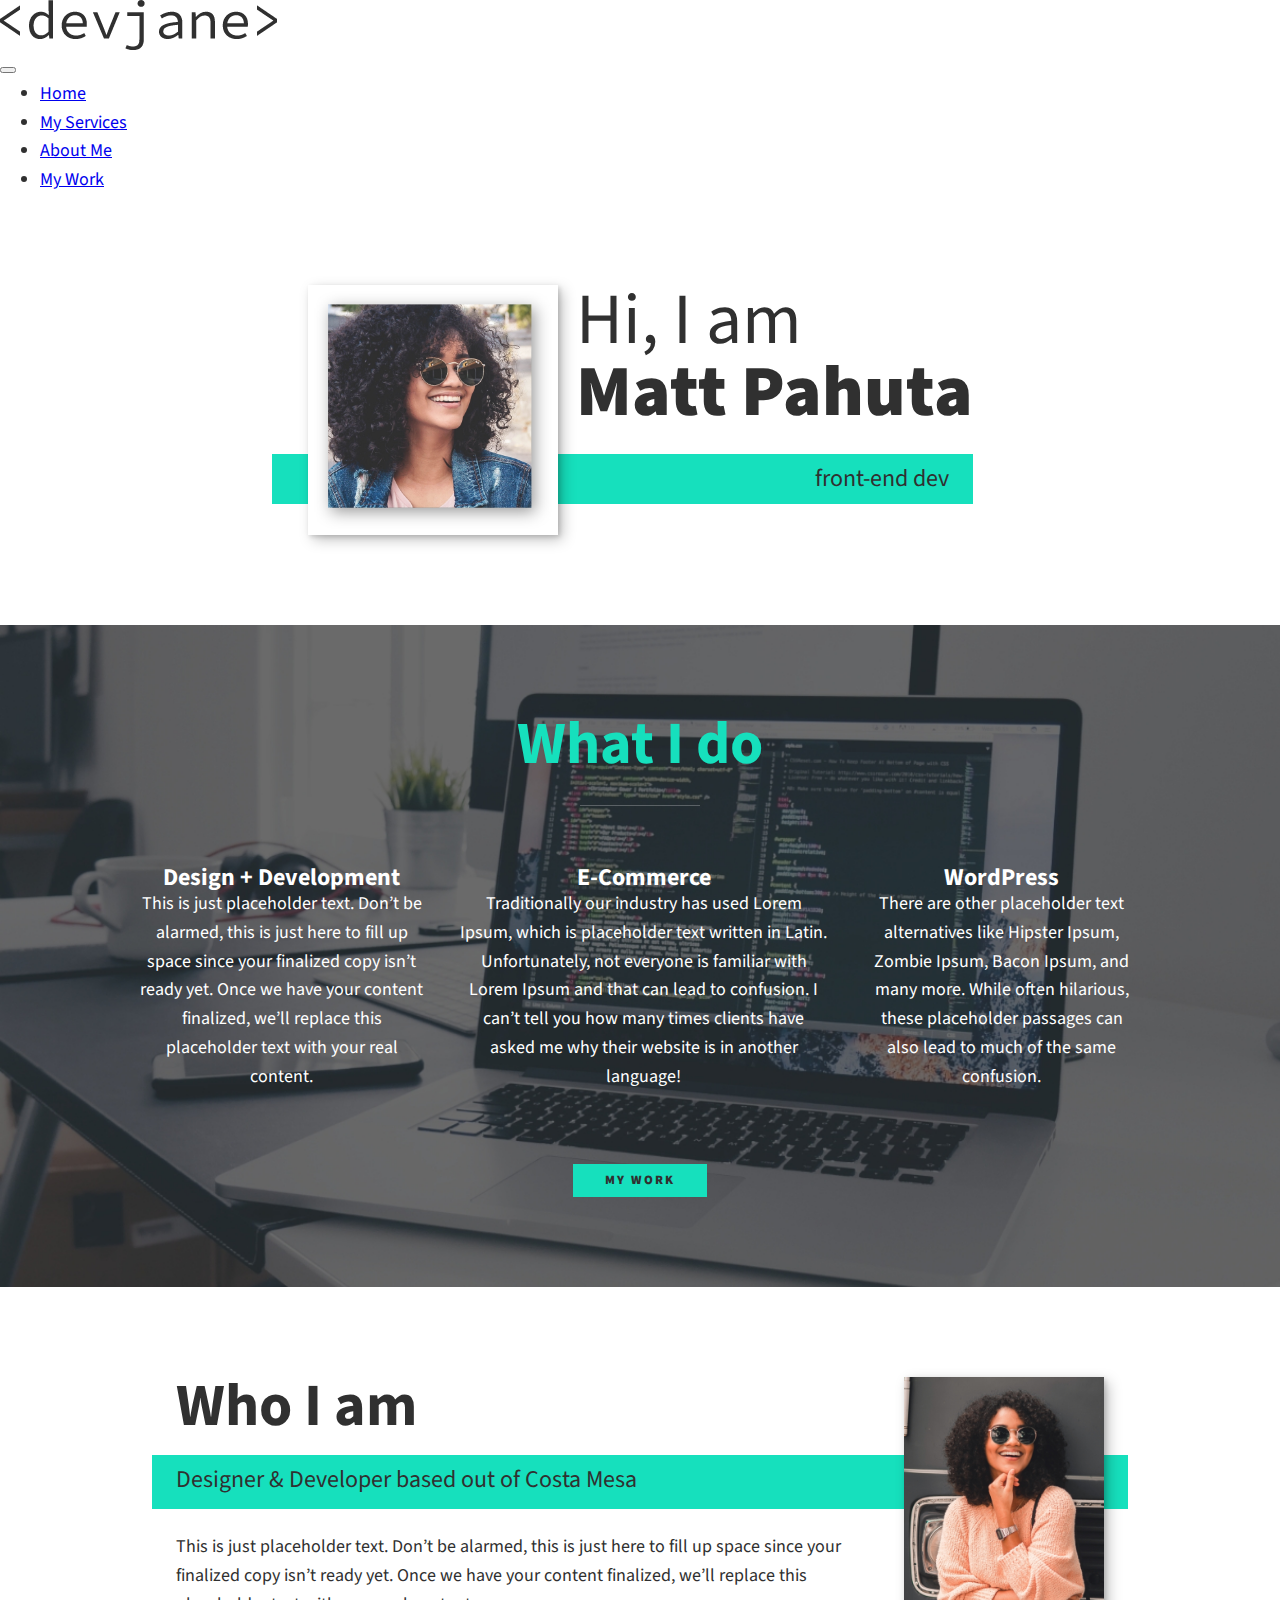
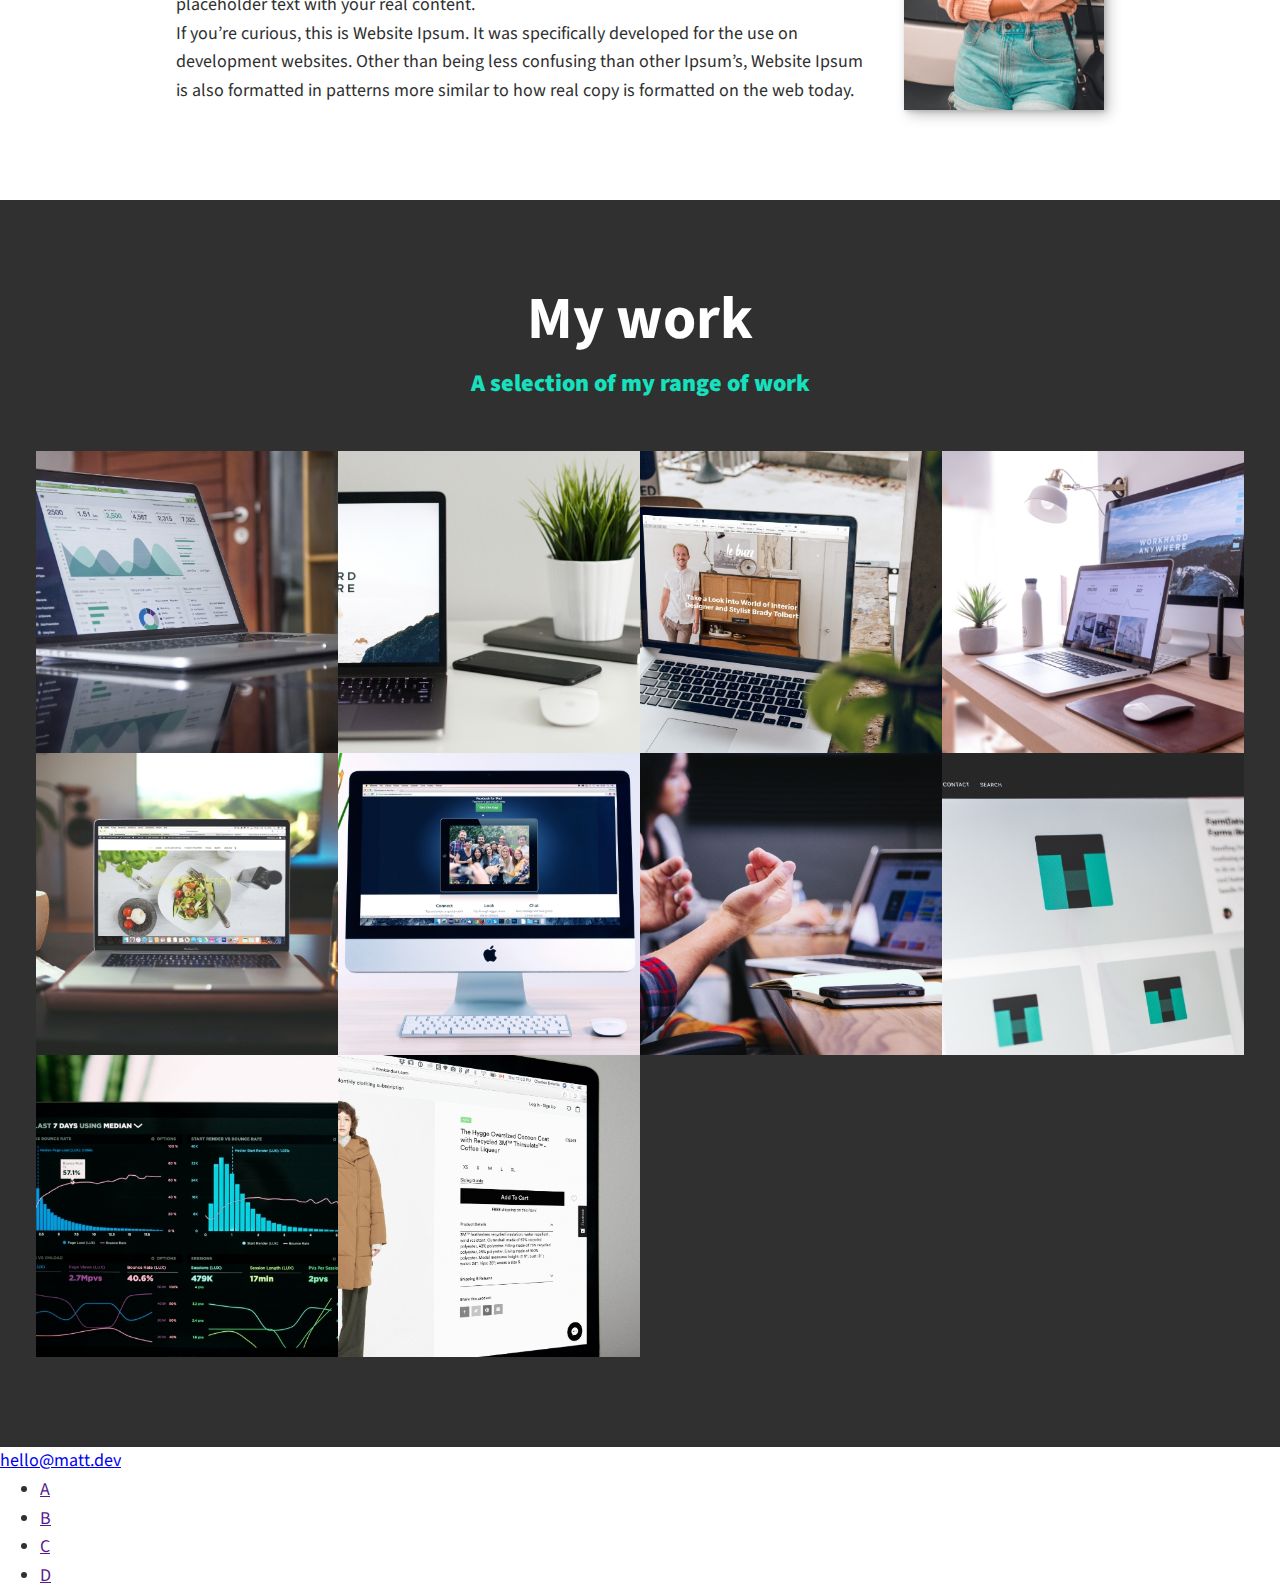
==== commit cd64565d: "Add initial grid and styles for portfolio section" ====
--- a/index.html
+++ b/index.html
@@ -77,8 +77,8 @@
 
   <!-- My Work -->
   <section class="my-work" id="work">
-    <h2 class="section__title">My work</h2>
-    <p class="section__subtitle"></p>
+    <h2 class="section__title section__title--work">My work</h2>
+    <p class="section__subtitle section__subtitle--work">A selection of my range of work</p>
 
     <div class="portfolio">
       <a href="#" class="portfolio__item">
--- a/css/style.css
+++ b/css/style.css
@@ -271,4 +271,49 @@
     position: relative;
     z-index: 2;
   }
+}
+
+/* Portfolio - my work section */
+
+.my-work {
+  background-color: var(--clr-dark);
+  color: var(--clr-light);
+  text-align: center;
+
+}
+
+.section__subtitle--work {
+  color: var(--clr-accent);
+  font-weight: var(--fw-bold);
+  margin-bottom: 2em;
+}
+
+/* rework grid with steph eckles grid examples */
+.portfolio {
+  display: grid;
+  grid-template-columns: repeat(auto-fit, minmax(300px, 1fr));
+}
+
+.portfolio__item {
+  background: var(--clr-accent);
+  overflow: hidden;
+}
+
+.portfolio__img {
+  /* update transition with josh cormeau resources */
+  transition: 
+    transform 750ms cubic-bezier(.5, 0, .5, 1),
+    opacity 250ms linear;
+}
+
+.portfolio__item:focus {
+  position: relative;
+  z-index: 2;
+}
+
+
+.portfolio__img:hover,
+.portfolio__item:focus .portfolio__img {
+  transform: scale(1.2);
+  opacity: .5;
 }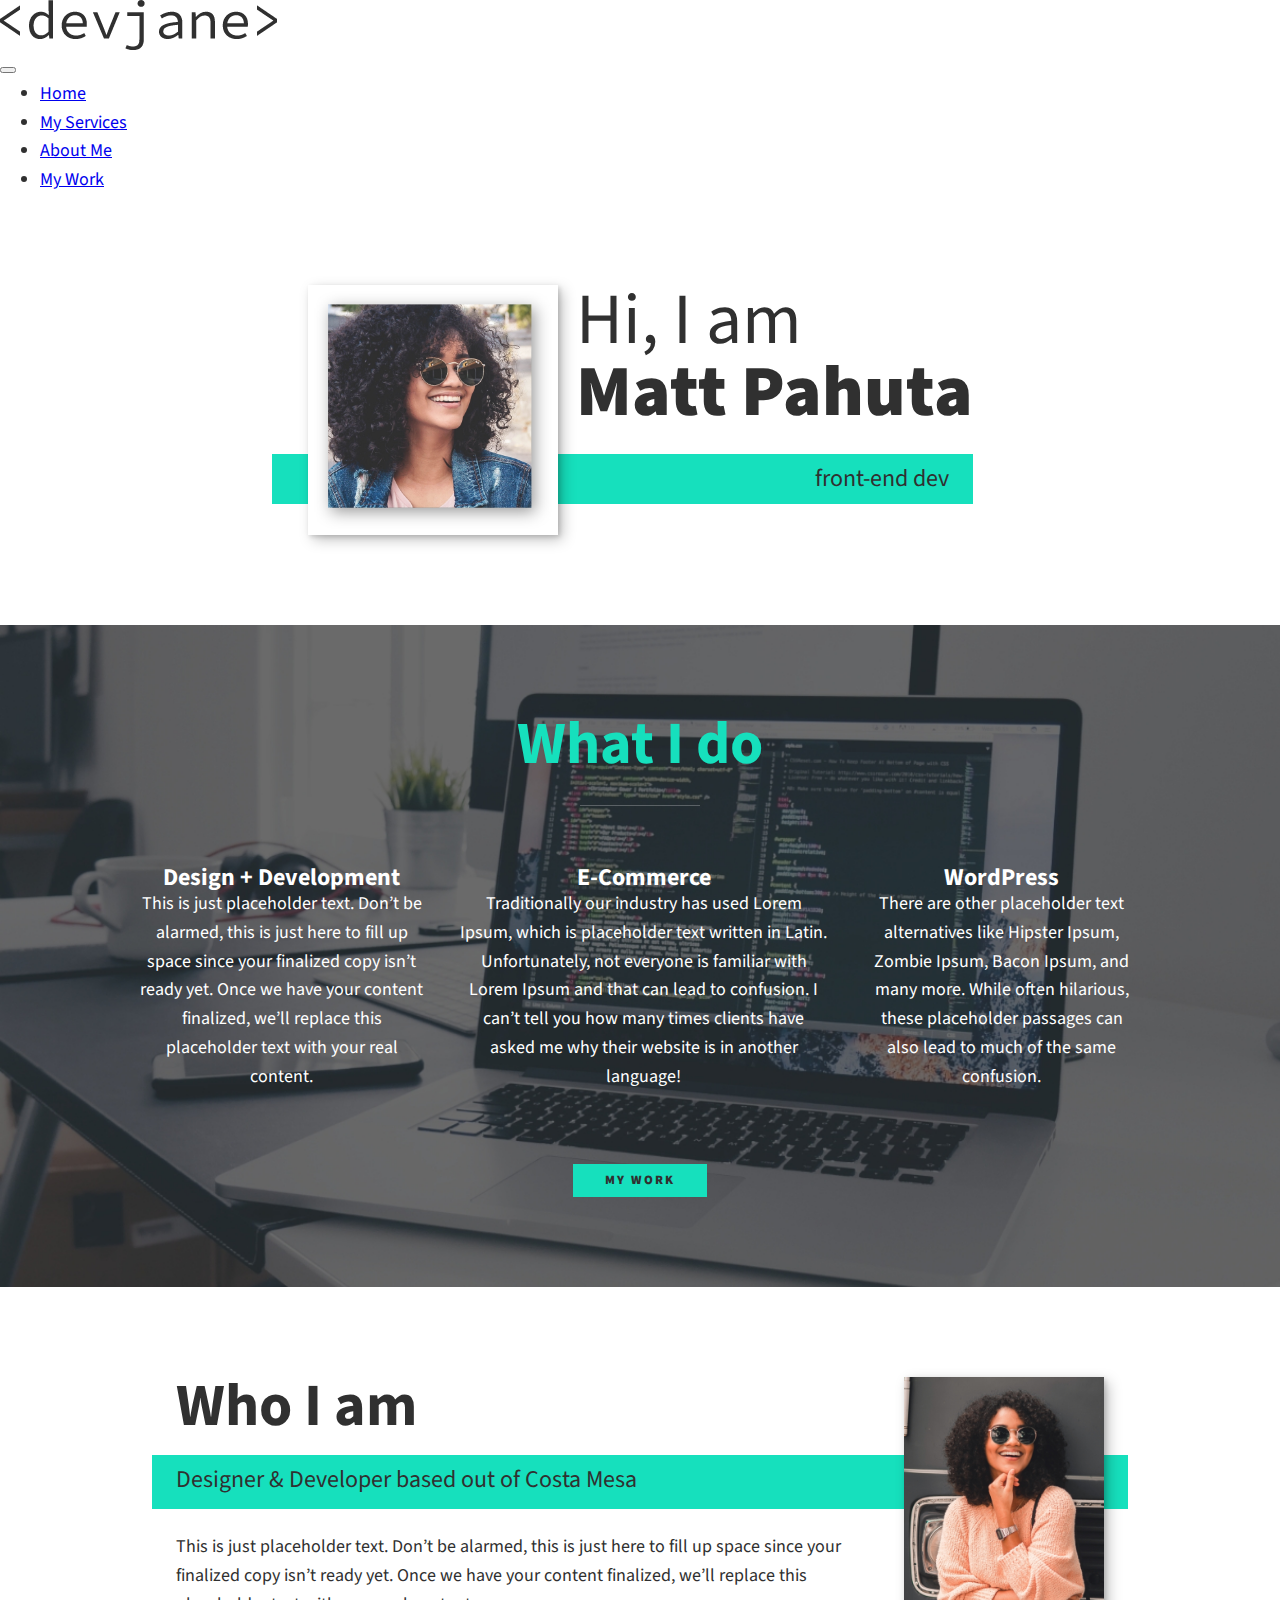
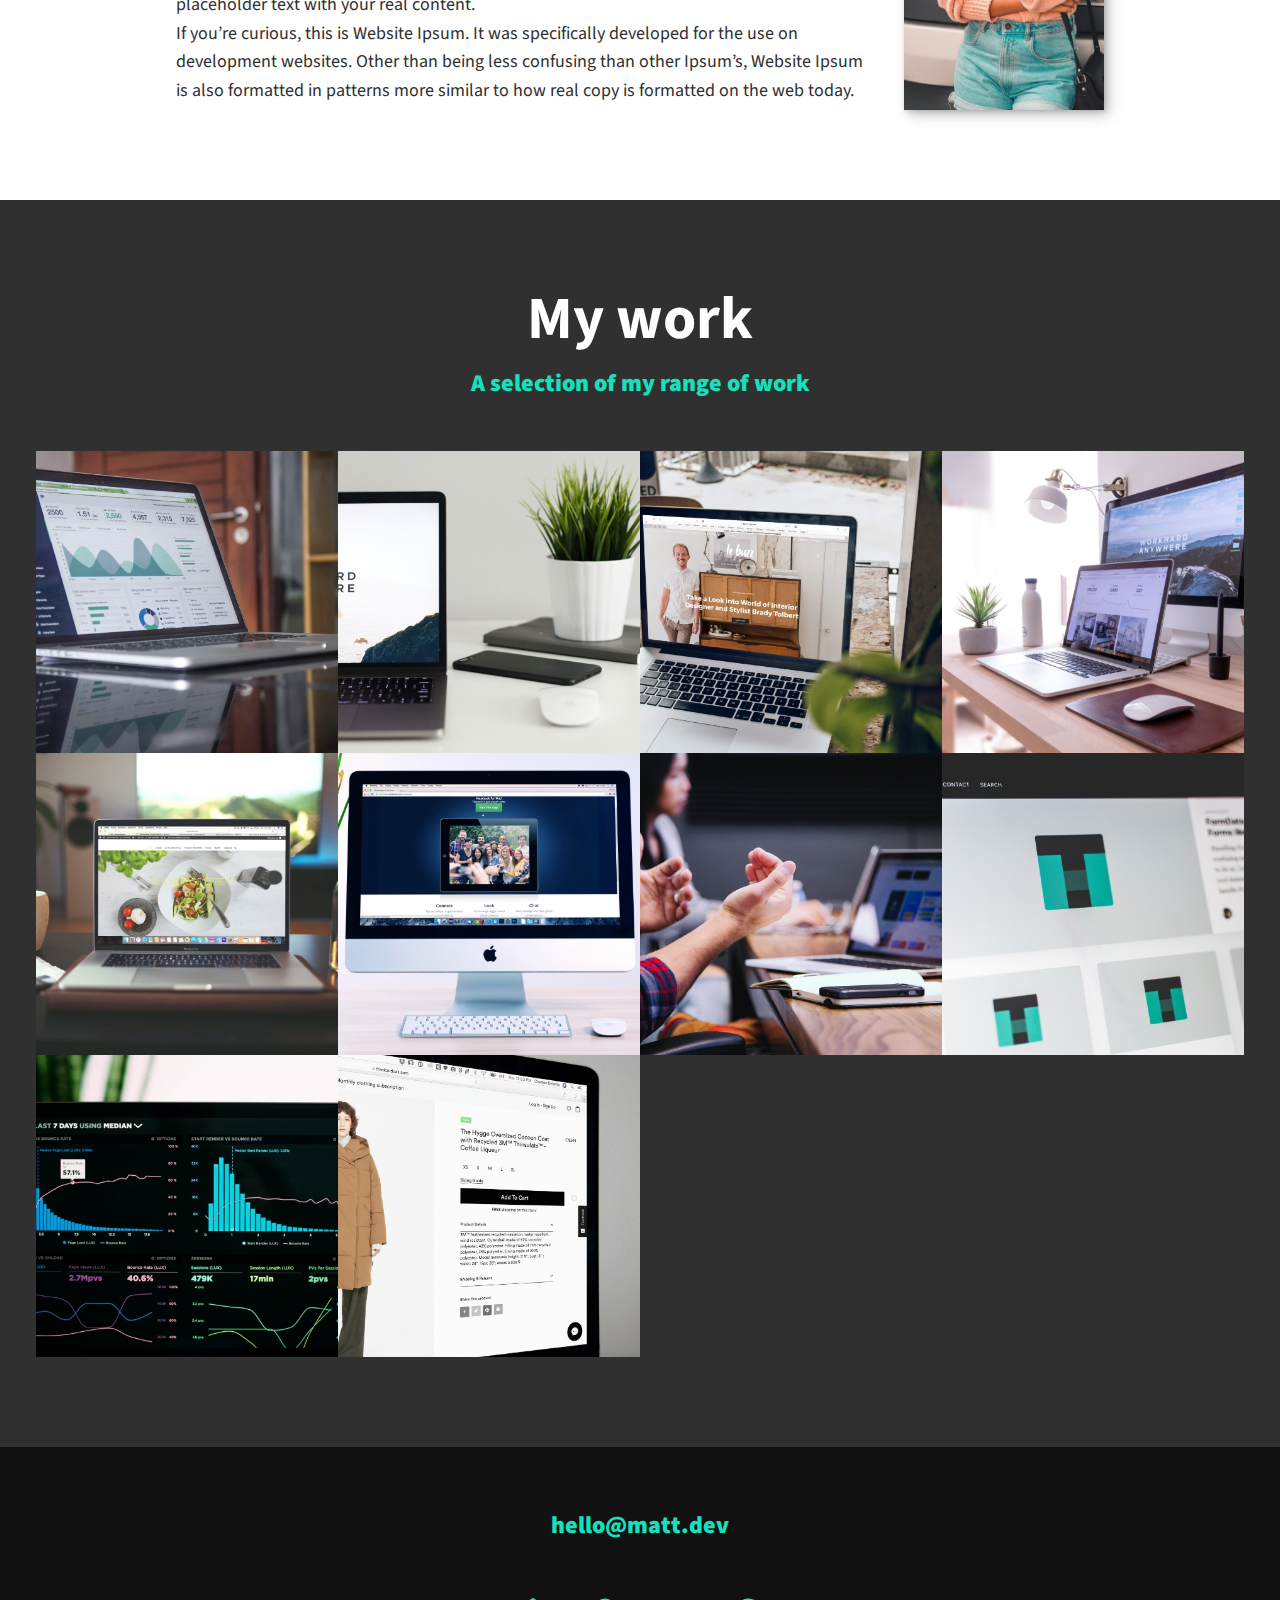
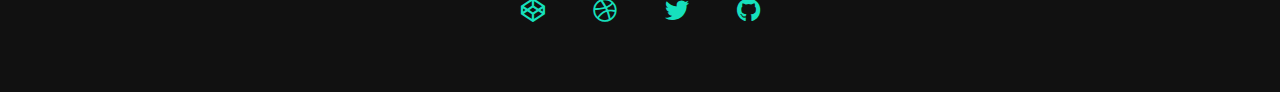
==== commit 87b05930: "Add footer styles and icons" ====
--- a/index.html
+++ b/index.html
@@ -4,7 +4,7 @@
   <meta charset="UTF-8">
   <meta http-equiv="X-UA-Compatible" content="IE=edge">
   <meta name="viewport" content="width=device-width, initial-scale=1.0">
-  <title>Document</title>
+  <title>Dev Matt</title>
   <link rel="stylesheet" href="https://cdnjs.cloudflare.com/ajax/libs/font-awesome/6.0.0/css/all.min.css" integrity="sha512-9usAa10IRO0HhonpyAIVpjrylPvoDwiPUiKdWk5t3PyolY1cOd4DSE0Ga+ri4AuTroPR5aQvXU9xC6qOPnzFeg==" crossorigin="anonymous" referrerpolicy="no-referrer" />
   <link rel="preconnect" href="https://fonts.googleapis.com">
   <link rel="preconnect" href="https://fonts.gstatic.com" crossorigin>
@@ -115,20 +115,28 @@
   </section>
 
   <!-- Footer -->
-  <footer>
-    <a href="mailto:hello@matt.dev" class="footer-link">hello@matt.dev</a>
+  <footer class="footer">
+    <a href="mailto:hello@matt.dev" class="footer__link">hello@matt.dev</a>
     <ul class="social-list">
       <li class="social-list__item">
-        <a href="" class="social-list__link">A</a>
+        <a href="https://codepen.io" class="social-list__link">
+          <i class="fab fa-codepen"></i>
+        </a>
       </li>
       <li class="social-list__item">
-        <a href="" class="social-list__link">B</a>
+        <a href="http://dribbble.com" class="social-list__link">
+          <i class="fab fa-dribbble"></i>
+        </a>
       </li>
       <li class="social-list__item">
-        <a href="" class="social-list__link">C</a>
+        <a href="https://twitter.com"" class="social-list__link">
+          <i class="fab fa-twitter"></i>
+        </a>
       </li>
       <li class="social-list__item">
-        <a href="" class="social-list__link">D</a>
+        <a href="https://github.com" class="social-list__link">
+          <i class="fab fa-github"></i>
+        </a>
       </li>
     </ul>
   </footer>
--- a/css/style.css
+++ b/css/style.css
@@ -316,4 +316,49 @@
 .portfolio__item:focus .portfolio__img {
   transform: scale(1.2);
   opacity: .5;
+}
+
+/* Footer */
+
+.footer {
+  background: #111;
+  color: var(--clr-accent);
+  font-size: var(--fs-h3);
+  text-align: center;
+  padding: 2.5em 0;
+}
+
+.footer a {
+  color: inherit;
+  text-decoration: none; 
+}
+
+.footer__link {
+  
+  font-weight: var(--fw-bold);
+}
+
+.footer__link:hover,
+.social-list__link:hover {
+  opacity: .7;
+}
+
+.footer__link:hover {
+  text-decoration: underline;
+}
+
+.social-list {
+  list-style: none;
+  display: flex;
+  justify-content: center;
+  margin: 2em 0 0;
+  padding: 0;
+}
+
+.social-list__item {
+  margin: 0 .5em;
+}
+
+.social-list__link {
+  padding: .5em;
 }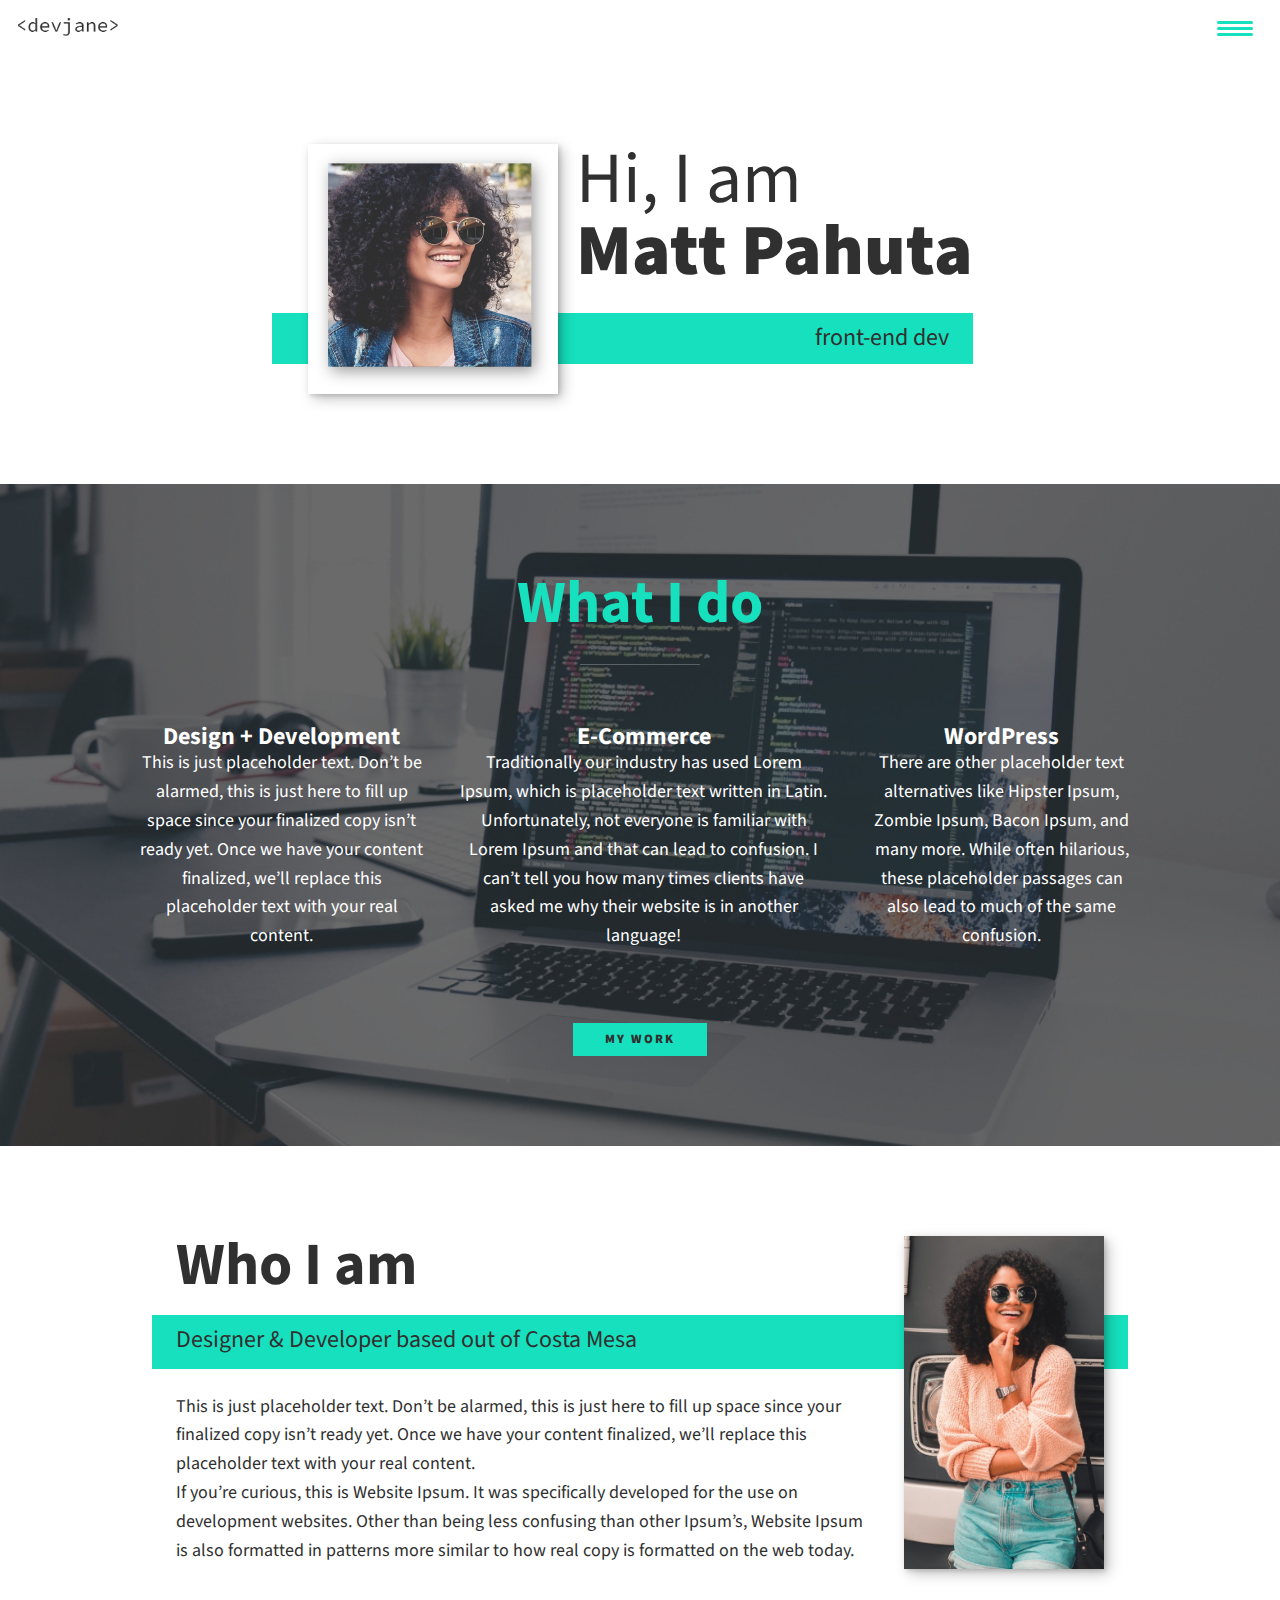
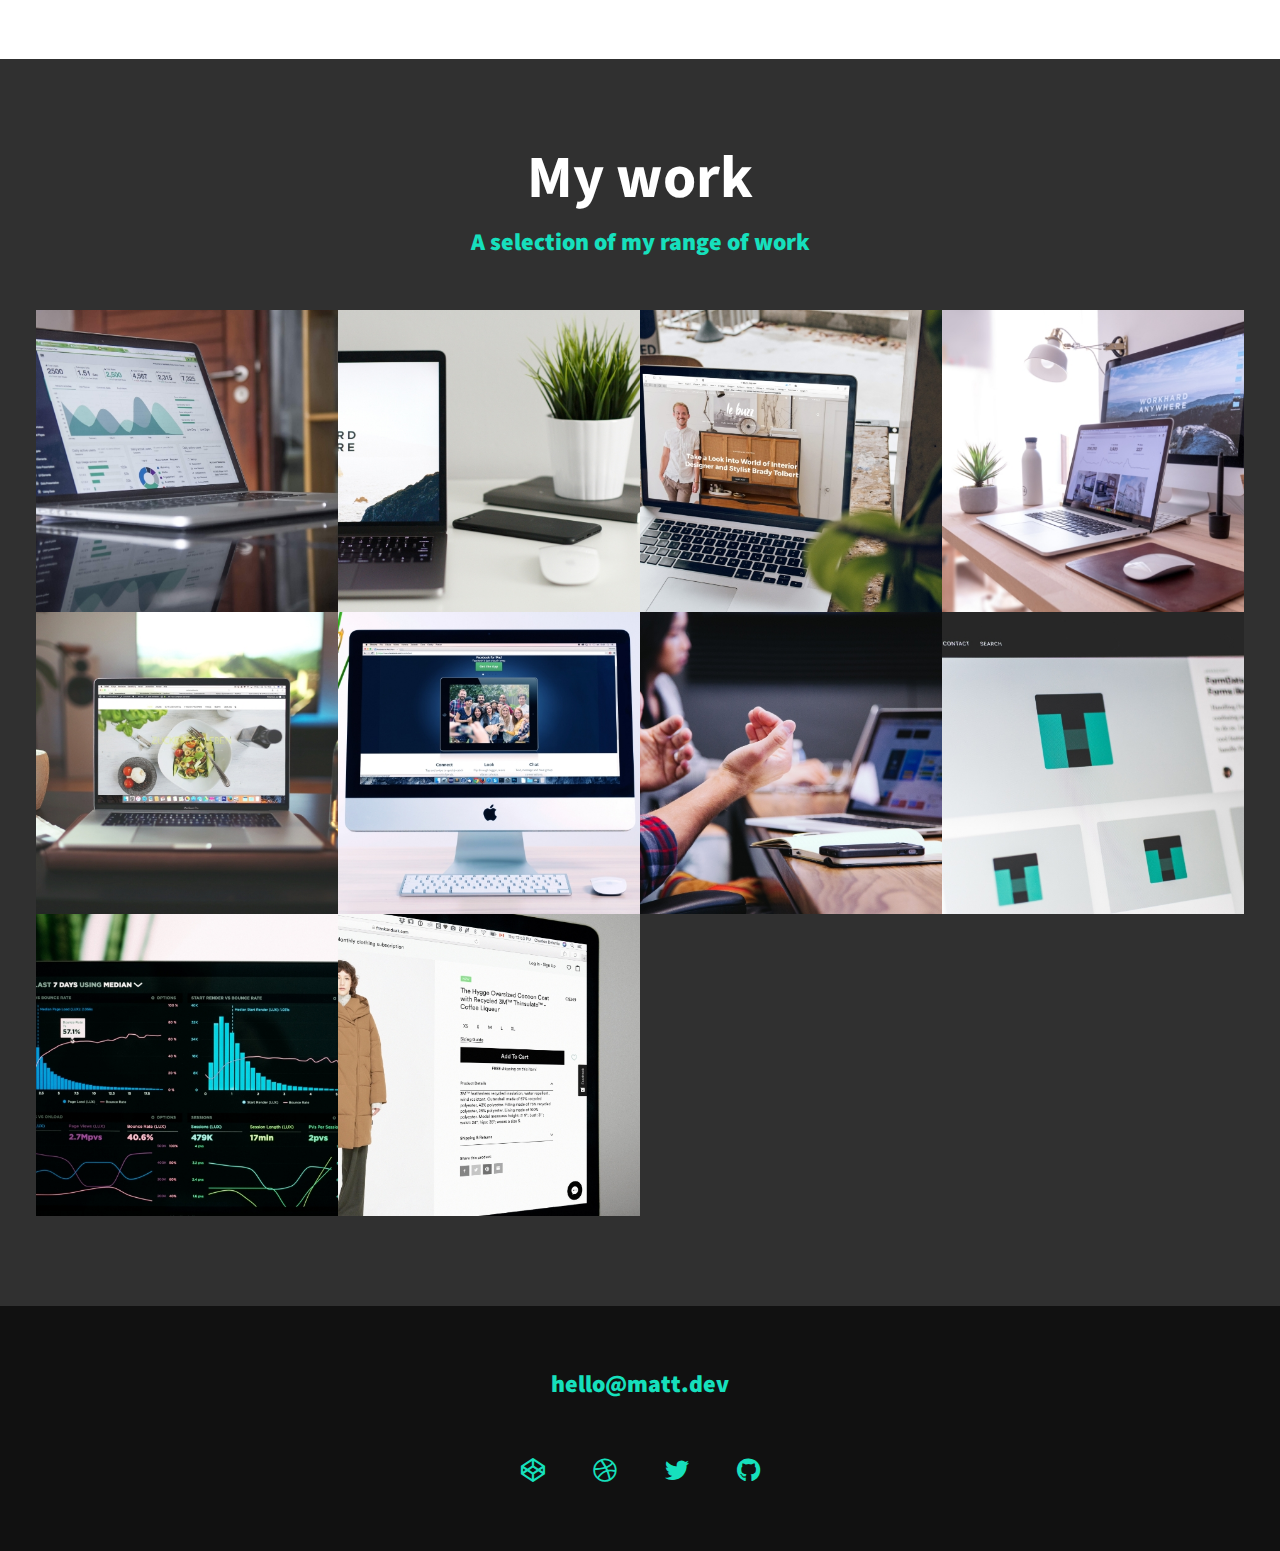
==== commit 6ae0f907: "Update nav menu and hamburger icon, styling and JS" ====
--- a/index.html
+++ b/index.html
@@ -141,5 +141,6 @@
     </ul>
   </footer>
 
+  <script src="./js/script.js"></script>
 </body>
 </html>--- a/css/style.css
+++ b/css/style.css
@@ -60,6 +60,10 @@
 }
 
 /* General Styles */
+html {
+  scroll-behavior: smooth;
+}
+
 body {
   background: var(--clr-light);
   color: var(--clr-dark);
@@ -136,6 +140,113 @@
   padding: .25em 1em;
 }
 
+/* Header section */
+
+header {
+  display: flex;
+  justify-content: space-between;
+  padding: 1em;
+}
+
+.logo {
+  max-width: 100px;
+}
+
+nav {
+  position: fixed;
+  background: var(--clr-dark);
+  color: var(--clr-light);
+  top: 0;
+  bottom: 0;
+  left: 0;
+  right: 0;
+  z-index: 100;
+
+  transform: translateX(100%);
+  transition: transform 250ms cubic-bezier(.5, 0, .5, 1);
+}
+
+.nav__list {
+  list-style: none;
+  display: flex;
+  height: 100%;
+  flex-direction: column;
+  justify-content: space-evenly;
+  align-items: center;
+  margin: 0;
+  padding: 0;
+}
+
+.nav__link {
+  color: inherit;
+  font-weight: var(--fw-bold);
+  font-size: var(--fs-h2);
+  text-decoration: none;
+}
+
+.nav__link:hover {
+  color: var(--clr-accent);
+}
+
+/* Hamburger button */
+.nav-toggle {
+  padding: .5em;
+  background: transparent;
+  border: 0;
+  cursor: pointer;
+  position: absolute;
+  right: 1em;
+  top: 1em;
+  z-index: 1000;
+}
+
+.nav-open .nav {
+  transform: translateX(0);
+}
+
+.nav-open .nav-toggle {
+  position: fixed;
+}
+
+.nav-open .hamburger {
+  transform: rotate(.625turn);
+}
+
+.nav-open .hamburger::before {
+  transform: rotate(90deg) translateX(-6px);
+}
+
+.nav-open .hamburger::after {
+  opacity: 0;
+}
+
+.hamburger {
+  display: block;
+  position: relative;
+}
+
+.hamburger,
+.hamburger::before,
+.hamburger::after {
+  background: var(--clr-accent);
+  width: 2em;
+  height: 3px;
+  border-radius: 1em;
+  transition: transform 250ms ease-in-out;
+}
+
+.hamburger::before,
+.hamburger::after {
+  content: '';
+  position: absolute;
+  left: 0;
+  right: 0;
+}
+
+.hamburger::before { top: 6px }
+
+.hamburger::after { bottom: 6px }
+
 /* Intro Section */
 
 .intro {
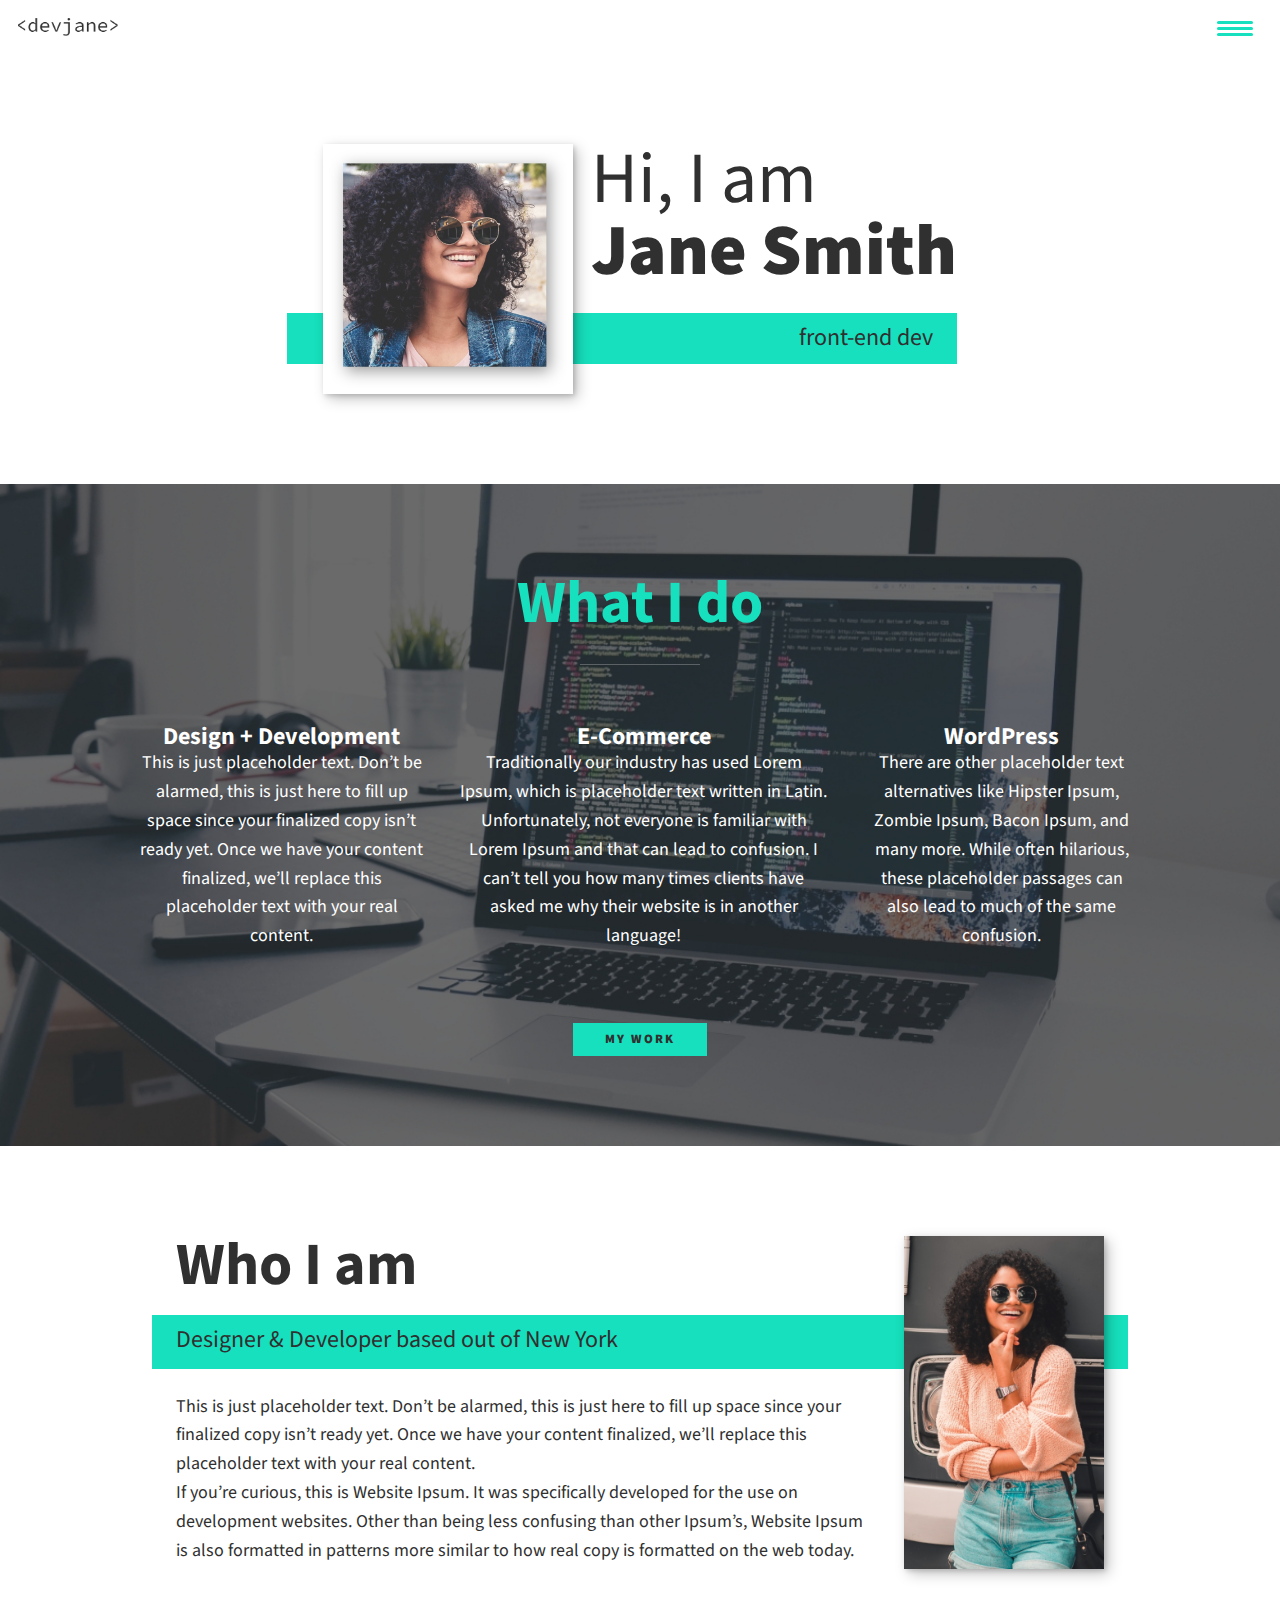
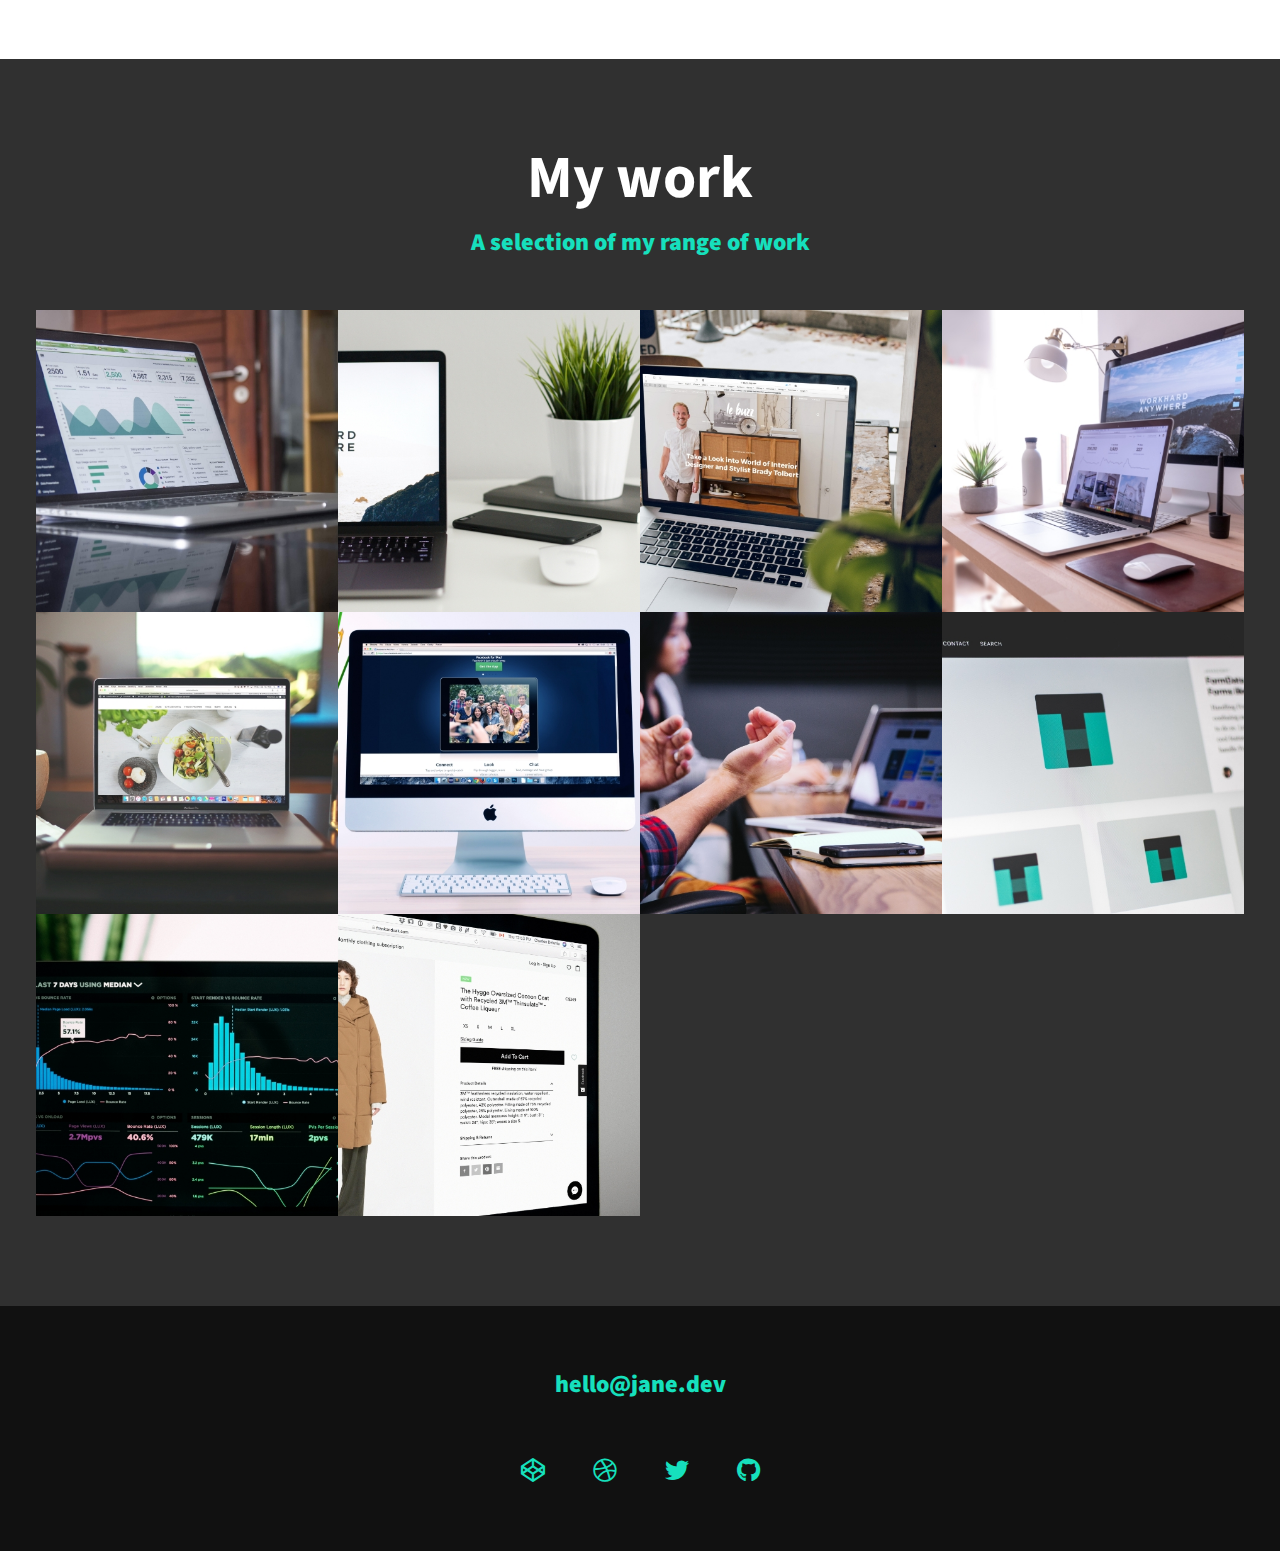
==== commit 2339d6e5: "Update readme description and site branding" ====
--- a/index.html
+++ b/index.html
@@ -39,7 +39,7 @@
   
   <!-- Intro Section -->
   <section class="intro" id="home">
-    <h1 class="section__title section__title--intro">Hi, I am <strong>Matt Pahuta</strong></h1>
+    <h1 class="section__title section__title--intro">Hi, I am <strong>Jane Smith</strong></h1>
     <p class="section__subtitle section__subtitle--intro">front-end dev</p>
     <img class="intro__img" src="img/dev-jane-01.jpg" alt="a picture of Jane Smith smiling">
   </section>
@@ -67,7 +67,7 @@
   <!-- About Me -->
   <section class="about-me" id="about">
     <h2 class="section__title section__title--about">Who I am</h2>
-    <p class="section__subtitle section__subtitle--about">Designer & Developer based out of Costa Mesa</p>
+    <p class="section__subtitle section__subtitle--about">Designer & Developer based out of New York</p>
     <div class="about-me__body">
       <p>This is just placeholder text. Don’t be alarmed, this is just here to fill up space since your finalized copy isn’t ready yet. Once we have your content finalized, we’ll replace this placeholder text with your real content.</p>
       <p>If you’re curious, this is Website Ipsum. It was specifically developed for the use on development websites. Other than being less confusing than other Ipsum’s, Website Ipsum is also formatted in patterns more similar to how real copy is formatted on the web today.</p>
@@ -81,7 +81,7 @@
     <p class="section__subtitle section__subtitle--work">A selection of my range of work</p>
 
     <div class="portfolio">
-      <a href="#" class="portfolio__item">
+      <a href="portfolio-item.html" class="portfolio__item">
         <img src="img/portfolio-01.jpg" alt="" class="portfolio__img">
       </a>
       <a href="#" class="portfolio__item">
@@ -116,7 +116,7 @@
 
   <!-- Footer -->
   <footer class="footer">
-    <a href="mailto:hello@matt.dev" class="footer__link">hello@matt.dev</a>
+    <a href="mailto:hello@matt.dev" class="footer__link">hello@jane.dev</a>
     <ul class="social-list">
       <li class="social-list__item">
         <a href="https://codepen.io" class="social-list__link">
--- a/css/style.css
+++ b/css/style.css
@@ -472,4 +472,16 @@
 
 .social-list__link {
   padding: .5em;
+}
+
+/* Individual portfolio item */
+.portfolio-item-individual {
+  padding: 0 2em 2em;
+  max-width: 1000px;
+  margin: 0 auto;
+}
+
+.portfolio-item-individual p {
+  max-width: 600px;
+  margin-inline: auto;
 }